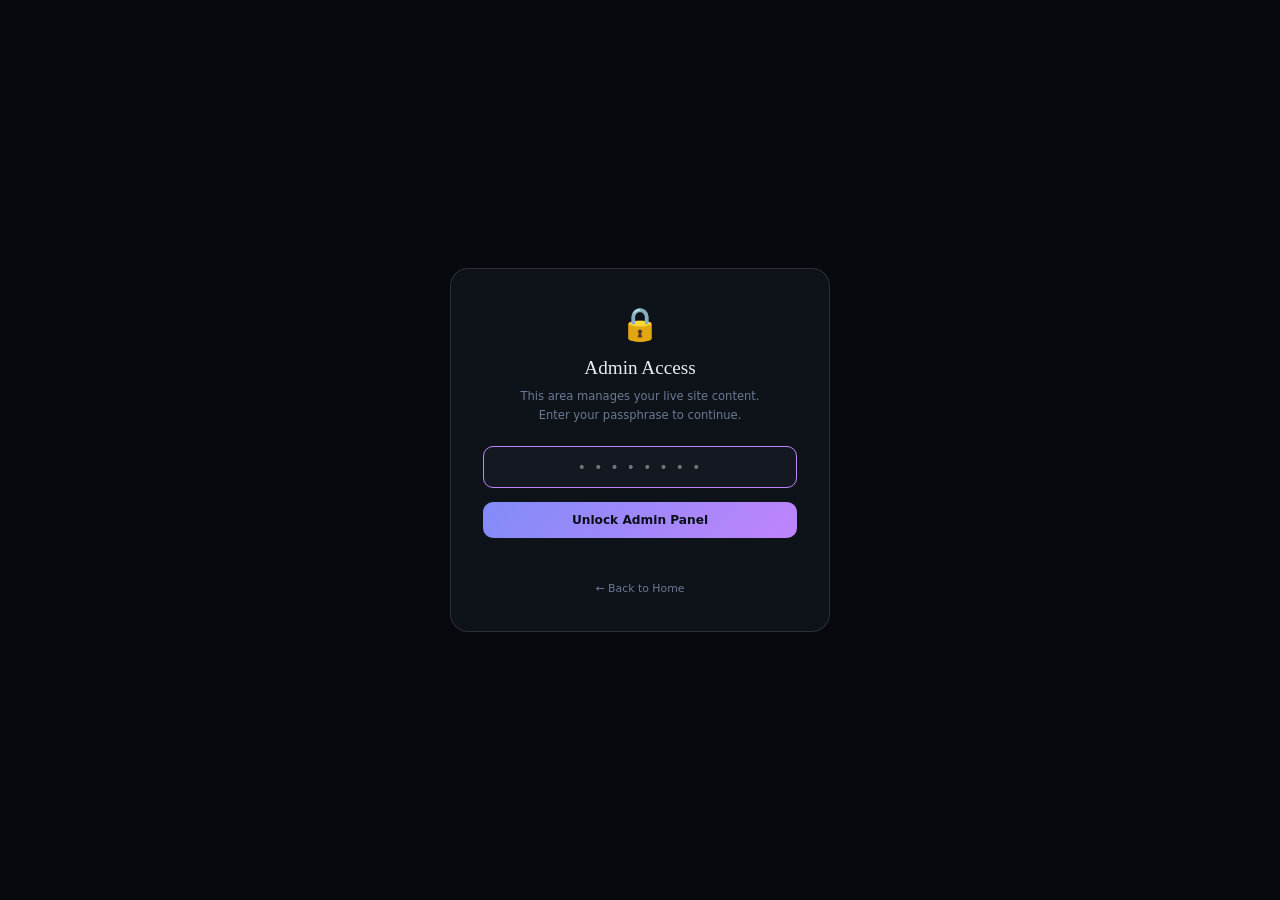
==== admin.html @ 17c21160 "Update owner name to Mohammed Jaber in admin.html" ====
<!DOCTYPE html>
<html lang="en">
<head>
<meta charset="UTF-8">
<meta name="viewport" content="width=device-width, initial-scale=1.0">
<meta name="robots" content="noindex, nofollow">
<title>Site Admin — Mohammed Jaber Cloud Portfolio</title>
<link rel="stylesheet" href="site.css">
<style>
  /* ADMIN SPECIFIC */
  .admin-layout { display: grid; grid-template-columns: 230px 1fr; min-height: calc(100vh - 52px); }

  /* SIDEBAR */
  .admin-sidebar { background: var(--surface); border-right: 1px solid var(--border); padding: 20px 0; }
  .asb-label { font-size: 0.55rem; color: var(--muted); text-transform: uppercase; letter-spacing: 2px; padding: 10px 18px 6px; }
  .asb-item {
    display: flex; align-items: center; gap: 9px; padding: 9px 18px;
    cursor: pointer; font-size: 0.72rem; color: var(--muted);
    transition: all 0.15s; border-left: 2px solid transparent;
  }
  .asb-item:hover { color: var(--text); background: rgba(255,255,255,0.03); }
  .asb-item.active { color: var(--accent); background: rgba(192,132,252,0.07); border-left-color: var(--accent); }

  /* MAIN */
  .admin-main { padding: 28px; overflow-y: auto; }
  .admin-panel { display: none; animation: fadeUp 0.2s ease; }
  .admin-panel.active { display: block; }
  @keyframes fadeUp { from{opacity:0;transform:translateY(6px)} to{opacity:1;transform:translateY(0)} }

  .panel-title { font-family: Georgia,serif; font-size: 1.3rem; color: var(--text); margin-bottom: 6px; }
  .panel-sub   { font-size: 0.73rem; color: var(--muted); margin-bottom: 24px; }

  /* CARDS TABLE */
  .cards-table { width: 100%; border-collapse: collapse; font-size: 0.71rem; margin-bottom: 16px; }
  .cards-table th { background: rgba(255,255,255,0.04); color: var(--muted); font-size: 0.58rem; text-transform: uppercase; letter-spacing: 1px; padding: 8px 12px; text-align: left; border-bottom: 1px solid var(--border); }
  .cards-table td { padding: 10px 12px; border-bottom: 1px solid var(--border); color: var(--text); vertical-align: middle; }
  .cards-table tr:hover td { background: rgba(255,255,255,0.02); }
  .cards-table tr:last-child td { border-bottom: none; }

  /* BADGES */
  .badge { display: inline-block; padding: 2px 8px; border-radius: 5px; font-size: 0.58rem; font-weight: 700; }
  .b-live { background: rgba(52,211,153,0.12); color: var(--green); }
  .b-soon { background: rgba(107,122,148,0.12); color: var(--muted); }
  .b-new  { background: rgba(52,211,153,0.9); color: #0a0e1a; }

  /* COLOR DOT */
  .color-dot { width: 12px; height: 12px; border-radius: 50%; display: inline-block; vertical-align: middle; margin-right: 5px; }

  /* ACTION BTNS */
  .act-btn { padding: 4px 10px; border-radius: 5px; font-size: 0.62rem; font-weight: 700; cursor: pointer; border: none; font-family: inherit; transition: opacity 0.2s; }
  .act-edit   { background: rgba(129,140,248,0.15); color: var(--accent2); }
  .act-del    { background: rgba(248,113,113,0.12); color: var(--red); }
  .act-up, .act-dn { background: rgba(255,255,255,0.06); color: var(--muted); }
  .act-btn:hover { opacity: 0.75; }

  /* FORM */
  .form-grid { display: grid; grid-template-columns: 1fr 1fr; gap: 14px; margin-bottom: 16px; }
  .form-full  { grid-column: 1 / -1; }
  .form-group { display: flex; flex-direction: column; gap: 5px; }
  .form-label { font-size: 0.63rem; color: var(--muted); font-weight: 600; text-transform: uppercase; letter-spacing: 0.5px; }
  .form-input, .form-select, .form-textarea {
    background: var(--surface2); border: 1px solid var(--border2); border-radius: 8px;
    padding: 9px 12px; color: var(--text); font-size: 0.78rem; font-family: inherit;
    outline: none; transition: border 0.2s; width: 100%;
  }
  .form-input:focus, .form-select:focus, .form-textarea:focus { border-color: var(--accent); }
  .form-select option { background: var(--surface2); }
  .form-textarea { resize: vertical; min-height: 80px; }
  .form-hint { font-size: 0.6rem; color: var(--muted); }
  .form-section { background: var(--surface); border: 1px solid var(--border); border-radius: 14px; padding: 20px; margin-bottom: 16px; }
  .form-section-title { font-size: 0.78rem; font-weight: 700; color: var(--text); margin-bottom: 16px; display: flex; align-items: center; gap: 8px; }

  /* TOGGLE */
  .toggle-wrap { display: flex; align-items: center; gap: 10px; }
  .toggle { width: 36px; height: 20px; background: rgba(255,255,255,0.1); border-radius: 10px; cursor: pointer; position: relative; transition: background 0.2s; flex-shrink: 0; border: none; }
  .toggle.on { background: var(--green); }
  .toggle::after { content:''; position:absolute; width:14px; height:14px; background:#fff; border-radius:50%; top:3px; left:3px; transition: left 0.2s; }
  .toggle.on::after { left: 19px; }
  .toggle-lbl { font-size: 0.72rem; color: var(--text); }

  /* ALERTS */
  .alert-box { border-radius: 10px; padding: 12px 16px; font-size: 0.7rem; line-height: 1.6; margin-bottom: 14px; display: flex; gap: 10px; }
  .alert-success { background: rgba(52,211,153,0.08); border: 1px solid rgba(52,211,153,0.2); color: var(--green); }
  .alert-info    { background: rgba(96,165,250,0.08); border: 1px solid rgba(96,165,250,0.2); color: var(--blue); }
  .alert-warn    { background: rgba(245,158,11,0.08); border: 1px solid rgba(245,158,11,0.2); color: var(--gold); }

  /* PREVIEW */
  .preview-wrap { background: var(--surface2); border: 1px solid var(--border); border-radius: 14px; padding: 20px; margin-bottom: 16px; }
  .preview-label { font-size: 0.6rem; color: var(--muted); text-transform: uppercase; letter-spacing: 2px; margin-bottom: 14px; }

  /* STATS GRID */
  .stats-grid { display: grid; grid-template-columns: repeat(4,1fr); gap: 12px; margin-bottom: 20px; }
  .stat-card  { background: var(--surface); border: 1px solid var(--border); border-radius: 12px; padding: 16px; text-align: center; }
  .stat-card .num  { font-family: Georgia,serif; font-size: 1.6rem; font-weight: 700; color: var(--accent); }
  .stat-card .lbl  { font-size: 0.6rem; color: var(--muted); text-transform: uppercase; letter-spacing: 1px; margin-top: 4px; }

  /* MODAL */
  .modal-overlay { position: fixed; inset: 0; background: rgba(0,0,0,0.7); z-index: 500; display: none; align-items: center; justify-content: center; }
  .modal-overlay.open { display: flex; }
  .modal { background: var(--surface); border: 1px solid var(--border2); border-radius: 16px; padding: 28px; width: 100%; max-width: 620px; max-height: 90vh; overflow-y: auto; position: relative; }
  .modal-close { position: absolute; top: 16px; right: 16px; background: rgba(255,255,255,0.06); border: 1px solid var(--border); border-radius: 6px; color: var(--muted); font-size: 0.8rem; padding: 4px 10px; cursor: pointer; }
  .modal-title { font-family: Georgia,serif; font-size: 1.1rem; color: var(--text); margin-bottom: 20px; }

  /* ACTIONS ROW */
  .actions-row { display: flex; gap: 10px; flex-wrap: wrap; align-items: center; margin-bottom: 20px; }
  .save-indicator { font-size: 0.65rem; color: var(--green); opacity: 0; transition: opacity 0.3s; }
  .save-indicator.show { opacity: 1; }

  @media(max-width:700px) {
    .admin-layout { grid-template-columns: 1fr; }
    .admin-sidebar { display: none; }
    .stats-grid { grid-template-columns: 1fr 1fr; }
    .form-grid  { grid-template-columns: 1fr; }
  }
</style>
</head>
<body>

<!-- ═══════════ ACCESS GATE ═══════════ -->
<div class="gate-overlay" id="gate-overlay">
  <div class="gate-card">
    <div class="gate-icon">🔒</div>
    <div class="gate-title">Admin Access</div>
    <div class="gate-sub">This area manages your live site content.<br>Enter your passphrase to continue.</div>
    <input type="password" class="gate-input" id="gate-pass" placeholder="• • • • • • • •" autocomplete="off" onkeydown="if(event.key==='Enter')tryUnlock()">
    <button class="gate-btn" onclick="tryUnlock()">Unlock Admin Panel</button>
    <div class="gate-error" id="gate-error"></div>
    <a href="index.html" class="gate-back">← Back to Home</a>
  </div>
</div>

<div id="admin-content" style="display:none;">

<!-- TOPBAR -->
<nav class="site-topbar">
  <div class="topbar-brand">☁️ MD Cloud</div>
  <div class="topbar-nav">
    <a href="index.html">← Back to Site</a>
    <a href="#" class="active">⚙️ Admin Panel</a>
  </div>
  <span id="save-indicator" class="save-indicator">✅ Saved</span>
  <button onclick="lockAdmin()" style="margin-left:14px;font-size:0.62rem;padding:5px 12px;border-radius:6px;background:rgba(248,113,113,0.1);border:1px solid rgba(248,113,113,0.25);color:#f87171;font-weight:700;cursor:pointer;white-space:nowrap;">🔒 Lock</button>
</nav>


<div class="admin-layout">

  <!-- SIDEBAR -->
  <div class="admin-sidebar">
    <div class="asb-label">Admin</div>
    <div class="asb-item active" onclick="showPanel('dashboard')">📊 Dashboard</div>
    <div class="asb-item" onclick="showPanel('cards')">🃏 Manage Cards</div>
    <div class="asb-item" onclick="showPanel('add-card')">➕ Add New Card</div>
    <div class="asb-label">Site Settings</div>
    <div class="asb-item" onclick="showPanel('profile')">👤 Profile & Info</div>
    <div class="asb-item" onclick="showPanel('nav')">🔗 Navigation Links</div>
    <div class="asb-item" onclick="showPanel('stats')">📈 Stats & Chips</div>
    <div class="asb-label">Data</div>
    <div class="asb-item" onclick="showPanel('export')">📤 Export / Import</div>
    <div class="asb-item" onclick="showPanel('reset')">🔄 Reset to Default</div>
    <div class="asb-label">Quick Links</div>
    <div class="asb-item" onclick="window.open('index.html')">🌐 View Home Page</div>
    <div class="asb-item" onclick="window.open('cloud-advisory.html')">🎓 Cloud Advisory</div>
  </div>

  <!-- MAIN -->
  <div class="admin-main">

    <!-- ══════ DASHBOARD ══════ -->
    <div class="admin-panel active" id="panel-dashboard">
      <div class="panel-title">Dashboard</div>
      <div class="panel-sub">Overview of your cloud portfolio site.</div>

      <div class="stats-grid" id="dash-stats"></div>

      <div class="alert-box alert-info">💡 <span>Use the <strong>Admin Panel</strong> to add new cards, update content, and manage your site — no code required. All changes save instantly to your browser and persist across sessions.</span></div>

      <div class="form-section">
        <div class="form-section-title">📋 Quick Reference — How to Add a New Resource</div>
        <ol style="font-size:0.72rem;color:var(--muted);line-height:2;padding-left:20px;">
          <li>Create your new HTML file (e.g. <code style="color:var(--accent)">war-template.html</code>) and upload it to GitHub</li>
          <li>Click <strong style="color:var(--text)">➕ Add New Card</strong> in the sidebar</li>
          <li>Fill in the card details — title, description, icon, color, URL, tags</li>
          <li>Set Status to <strong style="color:var(--green)">Live</strong> and click <strong style="color:var(--text)">Save Card</strong></li>
          <li>The card appears instantly on your home page</li>
        </ol>
      </div>

      <div class="form-section">
        <div class="form-section-title">🃏 Current Cards</div>
        <div id="dash-cards-list"></div>
      </div>
    </div>

    <!-- ══════ MANAGE CARDS ══════ -->
    <div class="admin-panel" id="panel-cards">
      <div class="panel-title">Manage Cards</div>
      <div class="panel-sub">Edit, reorder, delete, or toggle visibility of resource cards. Changes apply immediately to the home page.</div>

      <div class="actions-row">
        <button class="btn-primary" onclick="showPanel('add-card')">➕ Add New Card</button>
        <button class="btn-ghost" onclick="renderCardsTable()">🔄 Refresh</button>
      </div>

      <div class="form-section" style="padding:0;overflow:hidden;">
        <table class="cards-table" id="cards-table">
          <thead>
            <tr>
              <th>Order</th><th>Icon</th><th>Title</th><th>Topic</th>
              <th>Color</th><th>Status</th><th>New?</th><th>Actions</th>
            </tr>
          </thead>
          <tbody id="cards-tbody"></tbody>
        </table>
      </div>
    </div>

    <!-- ══════ ADD CARD ══════ -->
    <div class="admin-panel" id="panel-add-card">
      <div class="panel-title" id="add-card-title">➕ Add New Card</div>
      <div class="panel-sub" id="add-card-sub">Fill in the details below to add a new resource card to your home page.</div>

      <input type="hidden" id="edit-card-id">

      <div class="form-section">
        <div class="form-section-title">🖼️ Basic Information</div>
        <div class="form-grid">
          <div class="form-group">
            <label class="form-label">Card Icon (emoji)</label>
            <input class="form-input" id="f-icon" placeholder="🏗️" maxlength="4">
          </div>
          <div class="form-group">
            <label class="form-label">Type Label <span class="form-hint">(shown above title)</span></label>
            <input class="form-input" id="f-type" placeholder="Interactive Tool">
          </div>
          <div class="form-group form-full">
            <label class="form-label">Card Title</label>
            <input class="form-input" id="f-title" placeholder="Well-Architected Review Template">
          </div>
          <div class="form-group form-full">
            <label class="form-label">Description</label>
            <textarea class="form-textarea" id="f-desc" placeholder="Describe what this resource does and who it's for..."></textarea>
          </div>
        </div>
      </div>

      <div class="form-section">
        <div class="form-section-title">🎨 Appearance & Behavior</div>
        <div class="form-grid">
          <div class="form-group">
            <label class="form-label">Color Accent</label>
            <select class="form-select" id="f-color">
              <option value="purple">Purple (Default)</option>
              <option value="gold">Gold</option>
              <option value="green">Green</option>
              <option value="blue">Blue</option>
              <option value="red">Red</option>
              <option value="orange">Orange</option>
              <option value="teal">Teal</option>
            </select>
          </div>
          <div class="form-group">
            <label class="form-label">Topic / Category</label>
            <select class="form-select" id="f-topic">
              <option value="Learning">Learning</option>
              <option value="Tools">Tools</option>
              <option value="Compliance">Compliance</option>
              <option value="Other">Other</option>
            </select>
          </div>
          <div class="form-group">
            <label class="form-label">Status</label>
            <select class="form-select" id="f-status">
              <option value="live">✅ Live</option>
              <option value="soon">🔜 Coming Soon</option>
            </select>
          </div>
          <div class="form-group">
            <label class="form-label">Display Order <span class="form-hint">(lower = first)</span></label>
            <input class="form-input" type="number" id="f-order" value="10">
          </div>
          <div class="form-group form-full">
            <label class="form-label">URL / Filename <span class="form-hint">(e.g. war-template.html or # for coming soon)</span></label>
            <input class="form-input" id="f-url" placeholder="war-template.html">
          </div>
          <div class="form-group form-full">
            <label class="form-label">Tags <span class="form-hint">(comma separated, max 5)</span></label>
            <input class="form-input" id="f-tags" placeholder="WAF, 6 Pillars, Consulting, Template">
          </div>
          <div class="form-group">
            <label class="form-label">Show "NEW" Badge</label>
            <div class="toggle-wrap" style="margin-top:4px;">
              <button class="toggle" id="tog-new" onclick="this.classList.toggle('on')"></button>
              <span class="toggle-lbl">Show badge on card</span>
            </div>
          </div>
        </div>
      </div>

      <!-- LIVE PREVIEW -->
      <div class="preview-wrap">
        <div class="preview-label">Live Preview</div>
        <div style="max-width:295px;">
          <div class="card cc-purple card-live" id="card-preview" style="cursor:default;">
            <div class="card-new-badge" id="prev-new" style="display:none;">NEW</div>
            <div class="card-icon" id="prev-icon">🏗️</div>
            <div class="card-type" id="prev-type" style="color:var(--accent)">Interactive Tool</div>
            <div class="card-title" id="prev-title">Card Title</div>
            <div class="card-desc" id="prev-desc">Card description will appear here...</div>
            <div class="card-tags" id="prev-tags"></div>
            <div class="card-link" id="prev-link" style="color:var(--accent)">Open →</div>
          </div>
        </div>
      </div>

      <div class="actions-row">
        <button class="btn-primary" onclick="saveCard()">💾 Save Card</button>
        <button class="btn-ghost"   onclick="clearCardForm()">✕ Clear Form</button>
        <button class="btn-ghost"   onclick="showPanel('cards')">← Back to Cards</button>
      </div>
    </div>

    <!-- ══════ PROFILE ══════ -->
    <div class="admin-panel" id="panel-profile">
      <div class="panel-title">Profile & Info</div>
      <div class="panel-sub">Update your name, title, role, and contact information. Changes reflect immediately on the home page.</div>

      <div class="form-section">
        <div class="form-section-title">👤 Personal Information</div>
        <div class="form-grid">
          <div class="form-group">
            <label class="form-label">Full Name</label>
            <input class="form-input" id="p-name" placeholder="Mohammed Jaber">
          </div>
          <div class="form-group">
            <label class="form-label">Title</label>
            <input class="form-input" id="p-title" placeholder="AWS Cloud Architect & Strategic Consultant">
          </div>
          <div class="form-group form-full">
            <label class="form-label">Role / Subtitle</label>
            <input class="form-input" id="p-role" placeholder="Senior IT Infrastructure Specialist · Cloud Advisory · Riyadh, Saudi Arabia">
          </div>
          <div class="form-group">
            <label class="form-label">LinkedIn URL</label>
            <input class="form-input" id="p-linkedin" placeholder="https://linkedin.com/in/...">
          </div>
          <div class="form-group">
            <label class="form-label">Email Address</label>
            <input class="form-input" id="p-email" type="email" placeholder="your@email.com">
          </div>
        </div>
      </div>

      <div class="form-section">
        <div class="form-section-title">🏢 Active Client Engagements</div>
        <div id="clients-editor"></div>
        <button class="btn-ghost" style="margin-top:10px;font-size:0.68rem;" onclick="addClientRow()">➕ Add Client</button>
      </div>

      <div class="actions-row">
        <button class="btn-primary" onclick="saveProfile()">💾 Save Profile</button>
      </div>
    </div>

    <!-- ══════ STATS ══════ -->
    <div class="admin-panel" id="panel-stats">
      <div class="panel-title">Stats & Hero Chips</div>
      <div class="panel-sub">Edit the statistics and chips displayed in the hero section of your home page.</div>

      <div class="form-section">
        <div class="form-section-title">📊 Hero Statistics (4 items)</div>
        <div id="stats-editor"></div>
      </div>
      <div class="form-section">
        <div class="form-section-title">🏷️ Hero Chips</div>
        <div id="chips-editor"></div>
        <button class="btn-ghost" style="margin-top:10px;font-size:0.68rem;" onclick="addChipRow()">➕ Add Chip</button>
      </div>
      <div class="actions-row">
        <button class="btn-primary" onclick="saveStats()">💾 Save Stats & Chips</button>
      </div>
    </div>

    <!-- ══════ NAV ══════ -->
    <div class="admin-panel" id="panel-nav">
      <div class="panel-title">Navigation Links</div>
      <div class="panel-sub">The topbar navigation is automatically generated from your live cards. Add custom links below for additional pages or external resources.</div>
      <div class="alert-box alert-info">💡 <span>The main navigation is auto-generated from your Live cards. This page is for adding extra custom links only.</span></div>
      <div class="form-section">
        <div class="form-section-title">Current Auto-Generated Nav Links</div>
        <div id="nav-preview" style="display:flex;flex-wrap:wrap;gap:8px;"></div>
      </div>
    </div>

    <!-- ══════ EXPORT ══════ -->
    <div class="admin-panel" id="panel-export">
      <div class="panel-title">Export / Import Config</div>
      <div class="panel-sub">Export your current site configuration as JSON to back it up or transfer to another device. Import a previously exported config to restore.</div>

      <div class="form-section">
        <div class="form-section-title">📤 Export Configuration</div>
        <p style="font-size:0.72rem;color:var(--muted);margin-bottom:14px;">Copy the JSON below and save it somewhere safe. This includes all your cards and profile settings.</p>
        <textarea class="form-textarea" id="export-box" style="min-height:160px;font-size:0.65rem;font-family:monospace;" readonly></textarea>
        <div class="actions-row" style="margin-top:10px;">
          <button class="btn-primary" onclick="exportConfig()">📋 Generate Export</button>
          <button class="btn-ghost" onclick="copyExport()">📄 Copy to Clipboard</button>
        </div>
      </div>

      <div class="form-section">
        <div class="form-section-title">📥 Import Configuration</div>
        <p style="font-size:0.72rem;color:var(--muted);margin-bottom:14px;">Paste a previously exported config JSON here and click Import.</p>
        <textarea class="form-textarea" id="import-box" style="min-height:120px;font-size:0.65rem;font-family:monospace;" placeholder='Paste JSON here...'></textarea>
        <div class="actions-row" style="margin-top:10px;">
          <button class="btn-primary" onclick="importConfig()">📥 Import & Apply</button>
        </div>
      </div>
    </div>

    <!-- ══════ RESET ══════ -->
    <div class="admin-panel" id="panel-reset">
      <div class="panel-title">Reset to Default</div>
      <div class="panel-sub">Clear all admin customizations and restore the default configuration from site-config.js.</div>
      <div class="alert-box alert-warn">⚠️ <span><strong>Warning:</strong> This will erase all changes you made via the admin panel. The site-config.js defaults will be restored. This cannot be undone (unless you have an export backup).</span></div>
      <div class="actions-row">
        <button class="btn-ghost" style="border-color:rgba(248,113,113,0.4);color:var(--red);" onclick="resetAll()">🗑️ Reset Everything to Default</button>
        <button class="btn-ghost" onclick="showPanel('dashboard')">← Cancel</button>
      </div>
    </div>

  </div>
</div>

<!-- EDIT MODAL -->
<div class="modal-overlay" id="modal">
  <div class="modal">
    <button class="modal-close" onclick="closeModal()">✕ Close</button>
    <div class="modal-title">Edit Card</div>
    <p style="font-size:0.72rem;color:var(--muted);margin-bottom:16px;">Make changes and click Save. The form above will be pre-filled.</p>
    <button class="btn-primary" onclick="closeModal()">OK — Continue Editing in Form</button>
  </div>
</div>

</div><!-- /admin-content -->

<script src="site-config.js"></script>
<script>
  /* ──────────────────────────────────
     HELPERS
  ────────────────────────────────── */
  const C = window.SITE_CONFIG;

  function save(key, val) {
    localStorage.setItem(key, JSON.stringify(val));
    const ind = document.getElementById('save-indicator');
    ind.classList.add('show');
    setTimeout(()=>ind.classList.remove('show'), 1800);
  }

  function showPanel(id) {
    document.querySelectorAll('.admin-panel').forEach(p=>p.classList.remove('active'));
    document.querySelectorAll('.asb-item').forEach(i=>i.classList.remove('active'));
    document.getElementById('panel-'+id).classList.add('active');
    const items = document.querySelectorAll('.asb-item');
    items.forEach(i=>{ if(i.textContent.toLowerCase().includes(id.replace('-',' '))) i.classList.add('active'); });
    // Special cases
    if (id==='add-card') { clearCardForm(); renderPreview(); }
    if (id==='cards')    renderCardsTable();
    if (id==='dashboard')renderDashboard();
    if (id==='profile')  renderProfileForm();
    if (id==='stats')    renderStatsForm();
    if (id==='nav')      renderNavPreview();
  }

  function showSave() {
    const ind = document.getElementById('save-indicator');
    ind.classList.add('show');
    setTimeout(()=>ind.classList.remove('show'), 1800);
  }

  /* ──────────────────────────────────
     DASHBOARD
  ────────────────────────────────── */
  function renderDashboard() {
    const live = C.cards.filter(c=>c.status==='live').length;
    const soon = C.cards.filter(c=>c.status==='soon').length;
    document.getElementById('dash-stats').innerHTML = [
      { num: C.cards.length, lbl: 'Total Cards' },
      { num: live,            lbl: 'Live'         },
      { num: soon,            lbl: 'Coming Soon'  },
      { num: localStorage.length, lbl: 'Saved Items' }
    ].map(s=>`<div class="stat-card"><div class="num">${s.num}</div><div class="lbl">${s.lbl}</div></div>`).join('');

    document.getElementById('dash-cards-list').innerHTML = `
      <table class="cards-table" style="font-size:0.68rem;">
        <thead><tr><th>#</th><th>Title</th><th>Topic</th><th>Status</th></tr></thead>
        <tbody>${C.cards.sort((a,b)=>a.order-b.order).map((c,i)=>`
          <tr>
            <td style="color:var(--muted)">${i+1}</td>
            <td>${c.icon} ${c.title}</td>
            <td><span style="color:var(--muted)">${c.topic}</span></td>
            <td><span class="badge ${c.status==='live'?'b-live':'b-soon'}">${c.status}</span></td>
          </tr>`).join('')}
        </tbody>
      </table>`;
  }

  /* ──────────────────────────────────
     CARDS TABLE
  ────────────────────────────────── */
  const COLOR_HEX = { purple:'#c084fc', gold:'#f59e0b', green:'#34d399', blue:'#60a5fa', red:'#f87171', orange:'#fb923c', teal:'#2dd4bf' };

  function renderCardsTable() {
    const sorted = [...C.cards].sort((a,b)=>a.order-b.order);
    document.getElementById('cards-tbody').innerHTML = sorted.map((c,i)=>`
      <tr>
        <td style="color:var(--muted)">${c.order}</td>
        <td style="font-size:1.2rem">${c.icon}</td>
        <td style="max-width:220px;">
          <div style="font-size:0.72rem;font-weight:700;color:var(--text);line-height:1.3;">${c.title}</div>
          <div style="font-size:0.61rem;color:var(--muted);margin-top:2px;">${c.url}</div>
        </td>
        <td><span style="color:var(--muted);font-size:0.67rem;">${c.topic}</span></td>
        <td><span class="color-dot" style="background:${COLOR_HEX[c.color]||'#6b7a94'}"></span>${c.color}</td>
        <td><span class="badge ${c.status==='live'?'b-live':'b-soon'}">${c.status}</span></td>
        <td>${c.isNew?'<span class="badge b-new">NEW</span>':'-'}</td>
        <td>
          <div style="display:flex;gap:4px;flex-wrap:wrap;">
            <button class="act-btn act-up"   onclick="moveCard('${c.id}',-1)">↑</button>
            <button class="act-btn act-dn"   onclick="moveCard('${c.id}',1)">↓</button>
            <button class="act-btn act-edit" onclick="editCard('${c.id}')">Edit</button>
            <button class="act-btn act-del"  onclick="deleteCard('${c.id}')">Del</button>
          </div>
        </td>
      </tr>`).join('');
  }

  function moveCard(id, dir) {
    const idx = C.cards.findIndex(c=>c.id===id);
    if (idx < 0) return;
    const sorted = [...C.cards].sort((a,b)=>a.order-b.order);
    const si = sorted.findIndex(c=>c.id===id);
    const target = sorted[si + dir];
    if (!target) return;
    const tmp = C.cards.find(c=>c.id===id).order;
    C.cards.find(c=>c.id===id).order    = target.order;
    C.cards.find(c=>c.id===target.id).order = tmp;
    save('md_site_cards', C.cards);
    renderCardsTable();
  }

  function deleteCard(id) {
    if (!confirm('Delete this card? This cannot be undone.')) return;
    C.cards = C.cards.filter(c=>c.id!==id);
    save('md_site_cards', C.cards);
    renderCardsTable();
    renderDashboard();
  }

  function editCard(id) {
    const c = C.cards.find(c=>c.id===id);
    if (!c) return;
    showPanel('add-card');
    document.getElementById('add-card-title').textContent = '✏️ Edit Card';
    document.getElementById('add-card-sub').textContent   = 'Update the card details below.';
    document.getElementById('edit-card-id').value = c.id;
    document.getElementById('f-icon').value    = c.icon;
    document.getElementById('f-type').value    = c.type;
    document.getElementById('f-title').value   = c.title;
    document.getElementById('f-desc').value    = c.desc;
    document.getElementById('f-color').value   = c.color;
    document.getElementById('f-topic').value   = c.topic;
    document.getElementById('f-status').value  = c.status;
    document.getElementById('f-order').value   = c.order;
    document.getElementById('f-url').value     = c.url;
    document.getElementById('f-tags').value    = c.tags.join(', ');
    const togNew = document.getElementById('tog-new');
    togNew.classList.toggle('on', c.isNew);
    renderPreview();
  }

  /* ──────────────────────────────────
     ADD / SAVE CARD
  ────────────────────────────────── */
  function saveCard() {
    const title = document.getElementById('f-title').value.trim();
    if (!title) { alert('Please enter a card title.'); return; }
    const url   = document.getElementById('f-url').value.trim() || '#';
    const editId = document.getElementById('edit-card-id').value;
    const id = editId || 'card-' + Date.now();
    const tagsRaw = document.getElementById('f-tags').value;
    const tags = tagsRaw.split(',').map(t=>t.trim()).filter(Boolean).slice(0,5);
    const isNew = document.getElementById('tog-new').classList.contains('on');

    const card = {
      id, title,
      desc:   document.getElementById('f-desc').value.trim(),
      icon:   document.getElementById('f-icon').value.trim() || '📄',
      color:  document.getElementById('f-color').value,
      status: document.getElementById('f-status').value,
      url,
      type:   document.getElementById('f-type').value.trim() || 'Resource',
      tags,
      isNew,
      topic:  document.getElementById('f-topic').value,
      order:  parseInt(document.getElementById('f-order').value) || 10
    };

    if (editId) {
      const idx = C.cards.findIndex(c=>c.id===editId);
      if (idx >= 0) C.cards[idx] = card;
    } else {
      C.cards.push(card);
    }
    save('md_site_cards', C.cards);
    alert('✅ Card saved! Visit the home page to see it.');
    clearCardForm();
    showPanel('cards');
  }

  function clearCardForm() {
    document.getElementById('edit-card-id').value = '';
    document.getElementById('add-card-title').textContent = '➕ Add New Card';
    document.getElementById('add-card-sub').textContent   = 'Fill in the details below to add a new resource card to your home page.';
    ['f-icon','f-type','f-title','f-url','f-tags'].forEach(id=>document.getElementById(id).value='');
    document.getElementById('f-desc').value  = '';
    document.getElementById('f-color').value = 'purple';
    document.getElementById('f-topic').value = 'Tools';
    document.getElementById('f-status').value= 'soon';
    document.getElementById('f-order').value = String(Math.max(...C.cards.map(c=>c.order), 0)+1);
    document.getElementById('tog-new').classList.remove('on');
    renderPreview();
  }

  /* ──────────────────────────────────
     LIVE PREVIEW
  ────────────────────────────────── */
  function renderPreview() {
    const icon  = document.getElementById('f-icon')?.value  || '🏗️';
    const type  = document.getElementById('f-type')?.value  || 'Resource Type';
    const title = document.getElementById('f-title')?.value || 'Card Title';
    const desc  = document.getElementById('f-desc')?.value  || 'Description will appear here.';
    const color = document.getElementById('f-color')?.value || 'purple';
    const status= document.getElementById('f-status')?.value|| 'soon';
    const tagsStr= document.getElementById('f-tags')?.value || '';
    const tags  = tagsStr.split(',').map(t=>t.trim()).filter(Boolean).slice(0,5);
    const isNew = document.getElementById('tog-new')?.classList.contains('on');

    const preview = document.getElementById('card-preview');
    if (!preview) return;
    preview.className = `card cc-${color} card-live`;
    document.getElementById('prev-new').style.display  = isNew ? '' : 'none';
    document.getElementById('prev-icon').textContent   = icon;
    document.getElementById('prev-type').textContent   = type;
    document.getElementById('prev-title').textContent  = title;
    document.getElementById('prev-desc').textContent   = desc;
    document.getElementById('prev-tags').innerHTML     = tags.map(t=>`<span class="card-tag">${t}</span>`).join('');
    document.getElementById('prev-link').textContent   = status==='live' ? 'Open →' : 'Coming Soon';
    document.getElementById('prev-link').style.color   = COLOR_HEX[color]||'#c084fc';
    document.getElementById('prev-type').style.color   = COLOR_HEX[color]||'#c084fc';
  }

  // Attach live preview listeners
  setTimeout(()=>{
    ['f-icon','f-type','f-title','f-desc','f-color','f-status','f-tags','f-order'].forEach(id=>{
      const el = document.getElementById(id);
      if (el) el.addEventListener('input', renderPreview);
      if (el) el.addEventListener('change', renderPreview);
    });
    document.getElementById('tog-new')?.addEventListener('click', ()=>setTimeout(renderPreview,50));
  }, 100);

  /* ──────────────────────────────────
     PROFILE
  ────────────────────────────────── */
  function renderProfileForm() {
    document.getElementById('p-name').value    = C.owner.name;
    document.getElementById('p-title').value   = C.owner.title;
    document.getElementById('p-role').value    = C.owner.role;
    document.getElementById('p-linkedin').value= C.owner.linkedin;
    document.getElementById('p-email').value   = C.owner.email;

    document.getElementById('clients-editor').innerHTML = C.owner.clients.map((cl,i)=>`
      <div style="display:grid;grid-template-columns:1fr 1fr 40px;gap:8px;margin-bottom:8px;" id="client-row-${i}">
        <input class="form-input" id="cl-name-${i}" value="${cl.name}" placeholder="Client name">
        <input class="form-input" id="cl-sub-${i}"  value="${cl.sub}"  placeholder="Engagement description">
        <button class="act-btn act-del" onclick="removeClientRow(${i})" style="height:38px;">✕</button>
      </div>`).join('');
  }

  function addClientRow() {
    C.owner.clients.push({ name:'', sub:'' });
    renderProfileForm();
  }

  function removeClientRow(i) {
    C.owner.clients.splice(i,1);
    renderProfileForm();
  }

  function saveProfile() {
    C.owner.name     = document.getElementById('p-name').value.trim();
    C.owner.title    = document.getElementById('p-title').value.trim();
    C.owner.role     = document.getElementById('p-role').value.trim();
    C.owner.linkedin = document.getElementById('p-linkedin').value.trim();
    C.owner.email    = document.getElementById('p-email').value.trim();

    const rows = document.querySelectorAll('[id^="client-row-"]');
    C.owner.clients = [];
    rows.forEach((_, i) => {
      const name = document.getElementById('cl-name-'+i)?.value?.trim();
      const sub  = document.getElementById('cl-sub-'+i)?.value?.trim();
      if (name) C.owner.clients.push({ name, sub: sub||'' });
    });
    save('md_site_owner', { name:C.owner.name, title:C.owner.title, role:C.owner.role, linkedin:C.owner.linkedin, email:C.owner.email, clients:C.owner.clients });
    showSave();
    alert('✅ Profile saved!');
  }

  /* ──────────────────────────────────
     STATS & CHIPS
  ────────────────────────────────── */
  function renderStatsForm() {
    document.getElementById('stats-editor').innerHTML = C.owner.stats.map((s,i)=>`
      <div style="display:grid;grid-template-columns:100px 1fr;gap:8px;margin-bottom:8px;">
        <input class="form-input" id="st-num-${i}" value="${s.num}"   placeholder="20+">
        <input class="form-input" id="st-lbl-${i}" value="${s.label}" placeholder="Years Experience">
      </div>`).join('');

    document.getElementById('chips-editor').innerHTML = C.owner.chips.map((c,i)=>`
      <div style="display:grid;grid-template-columns:1fr 120px 40px;gap:8px;margin-bottom:8px;" id="chip-row-${i}">
        <input class="form-input" id="ch-lbl-${i}"   value="${c.label}"   placeholder="🏅 AWS Certified">
        <select class="form-select" id="ch-col-${i}">
          ${['default','gold','green','blue','purple','red'].map(v=>`<option value="${v}" ${c.color===v?'selected':''}>${v}</option>`).join('')}
        </select>
        <button class="act-btn act-del" onclick="removeChip(${i})" style="height:38px;">✕</button>
      </div>`).join('');
  }

  function addChipRow() {
    C.owner.chips.push({ label:'New Chip', color:'default' });
    renderStatsForm();
  }

  function removeChip(i) {
    C.owner.chips.splice(i,1);
    renderStatsForm();
  }

  function saveStats() {
    C.owner.stats = C.owner.stats.map((s,i)=>({
      num:   document.getElementById('st-num-'+i)?.value || s.num,
      label: document.getElementById('st-lbl-'+i)?.value || s.label
    }));
    const chipRows = document.querySelectorAll('[id^="chip-row-"]');
    C.owner.chips = [];
    chipRows.forEach((_,i)=>{
      const lbl = document.getElementById('ch-lbl-'+i)?.value;
      const col = document.getElementById('ch-col-'+i)?.value;
      if (lbl) C.owner.chips.push({ label:lbl, color:col||'default' });
    });
    save('md_site_owner', { ...JSON.parse(localStorage.getItem('md_site_owner')||'{}'), stats:C.owner.stats, chips:C.owner.chips });
    showSave();
    alert('✅ Stats & Chips saved!');
  }

  /* ──────────────────────────────────
     NAV PREVIEW
  ────────────────────────────────── */
  function renderNavPreview() {
    const live = C.cards.filter(c=>c.status==='live');
    document.getElementById('nav-preview').innerHTML = [
      { label:'Home', href:'index.html' },
      ...live.map(c=>({ label:c.title.split('—')[0].trim().substring(0,22), href:c.url })),
      { label:'About', href:'#about' },
      { label:'Contact', href:'#contact' }
    ].map(l=>`<div class="filter-btn">${l.label}</div>`).join('');
  }

  /* ──────────────────────────────────
     EXPORT / IMPORT
  ────────────────────────────────── */
  function exportConfig() {
    const data = { cards: C.cards, owner: C.owner, exported: new Date().toISOString() };
    document.getElementById('export-box').value = JSON.stringify(data, null, 2);
  }
  function copyExport() {
    const box = document.getElementById('export-box');
    if (!box.value) { exportConfig(); }
    navigator.clipboard.writeText(box.value).then(()=>alert('✅ Copied to clipboard!'));
  }
  function importConfig() {
    try {
      const data = JSON.parse(document.getElementById('import-box').value);
      if (data.cards) { C.cards = data.cards; save('md_site_cards', C.cards); }
      if (data.owner) { Object.assign(C.owner, data.owner); save('md_site_owner', C.owner); }
      alert('✅ Configuration imported successfully! Reload the home page to see changes.');
    } catch(e) { alert('❌ Invalid JSON. Please check the format and try again.'); }
  }

  /* ──────────────────────────────────
     RESET
  ────────────────────────────────── */
  function resetAll() {
    if (!confirm('Are you sure? This will erase all admin changes.')) return;
    localStorage.removeItem('md_site_cards');
    localStorage.removeItem('md_site_owner');
    alert('✅ Reset complete. Reload the page to see defaults.');
    location.reload();
  }

  function closeModal() { document.getElementById('modal').classList.remove('open'); }

  /* ──────────────────────────────────
     ACCESS GATE
     NOTE: This is a lightweight deterrent only — NOT real security.
     GitHub Pages is static hosting; anyone can view source and bypass
     client-side checks. Use this to keep casual visitors out, not to
     protect truly sensitive data.
  ────────────────────────────────── */
  const ADMIN_PASSPHRASE = "cloud2026"; // ← CHANGE THIS to your own passphrase
  const SESSION_KEY = "md_admin_unlocked";

  function tryUnlock() {
    const input = document.getElementById('gate-pass').value;
    const err   = document.getElementById('gate-error');
    if (input === ADMIN_PASSPHRASE) {
      sessionStorage.setItem(SESSION_KEY, '1');
      unlockUI();
    } else {
      err.textContent = '❌ Incorrect passphrase. Please try again.';
      document.getElementById('gate-pass').value = '';
      document.getElementById('gate-pass').focus();
    }
  }

  function unlockUI() {
    document.getElementById('gate-overlay').style.display = 'none';
    document.getElementById('admin-content').style.display = 'block';
    renderDashboard();
  }

  function lockAdmin() {
    sessionStorage.removeItem(SESSION_KEY);
    location.reload();
  }

  /* ──────────────────────────────────
     INIT
  ────────────────────────────────── */
  if (sessionStorage.getItem(SESSION_KEY) === '1') {
    unlockUI();
  } else {
    document.getElementById('gate-pass').focus();
  }
</script>
</body>
</html>
---- site.css ----
/* ─────────────────────────────────────────────
   MOHAMMAD DASSEN SITE — SHARED STYLESHEET
   site.css — imported by all pages
───────────────────────────────────────────── */

:root {
  --bg:      #07090f;
  --surface: #0e1219;
  --surface2:#141820;
  --border:  rgba(255,255,255,0.07);
  --border2: rgba(255,255,255,0.12);
  --text:    #e8edf5;
  --muted:   #6b7a94;
  --accent:  #c084fc;
  --accent2: #818cf8;
  --gold:    #f59e0b;
  --green:   #34d399;
  --red:     #f87171;
  --blue:    #60a5fa;
  --orange:  #fb923c;
  --teal:    #2dd4bf;
}

/* Reset */
*, *::before, *::after { box-sizing: border-box; margin: 0; padding: 0; }
body   { background: var(--bg); color: var(--text); font-family: 'Segoe UI', system-ui, -apple-system, sans-serif; min-height: 100vh; }
a      { color: inherit; text-decoration: none; }
button { font-family: inherit; }

/* ── SITE TOPBAR ── */
.site-topbar {
  background: var(--surface);
  border-bottom: 1px solid var(--border);
  display: flex; align-items: center;
  justify-content: space-between;
  padding: 0 20px;
  position: sticky; top: 0; z-index: 200;
}
.topbar-brand {
  font-size: 0.72rem; font-weight: 700; color: var(--accent);
  display: flex; align-items: center; gap: 6px;
  padding: 12px 0; white-space: nowrap;
}
.topbar-nav {
  display: flex; overflow-x: auto; scrollbar-width: none;
  gap: 0; flex: 1; justify-content: center;
}
.topbar-nav::-webkit-scrollbar { display: none; }
.topbar-nav a {
  padding: 16px 14px; font-size: 0.68rem; font-weight: 600;
  color: var(--muted); border-bottom: 2px solid transparent;
  transition: all 0.2s; white-space: nowrap;
}
.topbar-nav a:hover { color: var(--text); }
.topbar-nav a.active { color: var(--accent); border-bottom-color: var(--accent); }
.topbar-admin {
  font-size: 0.62rem; padding: 5px 12px; border-radius: 6px;
  background: rgba(192,132,252,0.08); border: 1px solid rgba(192,132,252,0.2);
  color: var(--accent); font-weight: 700; cursor: pointer;
  text-decoration: none; white-space: nowrap; display: flex; align-items: center; gap: 5px;
  transition: all 0.2s;
}
.topbar-admin:hover { background: rgba(192,132,252,0.15); }

/* ── HERO ── */
.page-hero {
  background: linear-gradient(135deg, #0a0812 0%, #0d1018 60%, #0a0e18 100%);
  border-bottom: 1px solid var(--border);
  padding: 60px 24px 50px;
  text-align: center;
  position: relative; overflow: hidden;
}
.page-hero::before {
  content: ''; position: absolute; inset: 0;
  background: radial-gradient(ellipse at 50% 0%, rgba(192,132,252,0.09) 0%, transparent 65%);
  pointer-events: none;
}
.hero-eyebrow {
  display: inline-block; font-size: 0.6rem; letter-spacing: 3px;
  text-transform: uppercase; color: var(--accent); font-weight: 700;
  background: rgba(192,132,252,0.08); border: 1px solid rgba(192,132,252,0.2);
  padding: 4px 14px; border-radius: 20px; margin-bottom: 18px;
}
.hero-title {
  font-family: Georgia, 'Times New Roman', serif;
  font-size: 2.4rem; font-weight: 700; color: var(--text);
  line-height: 1.15; margin-bottom: 10px;
}
.hero-title span { color: var(--accent); font-style: italic; }
.hero-subtitle { font-size: 0.82rem; color: var(--muted); margin-bottom: 28px; letter-spacing: 0.3px; }

/* ── CHIPS ── */
.chip-row { display: flex; justify-content: center; flex-wrap: wrap; gap: 8px; margin-bottom: 32px; }
.chip {
  font-size: 0.64rem; padding: 4px 13px; border-radius: 20px; font-weight: 600;
  background: rgba(255,255,255,0.05); border: 1px solid var(--border); color: var(--muted);
}
.chip-gold   { background: rgba(245,158,11,0.08);  border-color: rgba(245,158,11,0.25);  color: var(--gold); }
.chip-green  { background: rgba(52,211,153,0.08);  border-color: rgba(52,211,153,0.25);  color: var(--green); }
.chip-blue   { background: rgba(96,165,250,0.08);  border-color: rgba(96,165,250,0.25);  color: var(--blue); }
.chip-purple { background: rgba(192,132,252,0.08); border-color: rgba(192,132,252,0.25); color: var(--accent); }
.chip-red    { background: rgba(248,113,113,0.08); border-color: rgba(248,113,113,0.25); color: var(--red); }

/* ── STATS ── */
.stats-row { display: flex; justify-content: center; gap: 48px; flex-wrap: wrap; }
.stat-item  { text-align: center; }
.stat-num   { font-family: Georgia, serif; font-size: 2rem; font-weight: 700; color: var(--accent); line-height: 1; }
.stat-label { font-size: 0.6rem; color: var(--muted); text-transform: uppercase; letter-spacing: 1px; margin-top: 4px; }

/* ── SECTION WRAPPER ── */
.site-section { max-width: 1040px; margin: 0 auto; padding: 52px 24px; }
.section-eye   { font-size: 0.58rem; color: var(--muted); text-transform: uppercase; letter-spacing: 3px; margin-bottom: 8px; }
.section-head  { font-family: Georgia, serif; font-size: 1.45rem; color: var(--text); margin-bottom: 6px; }
.section-sub   { font-size: 0.76rem; color: var(--muted); line-height: 1.65; max-width: 640px; margin-bottom: 32px; }

/* ── CARDS GRID ── */
.cards-grid { display: grid; grid-template-columns: repeat(auto-fill, minmax(295px, 1fr)); gap: 16px; }

.card {
  background: var(--surface); border: 1px solid var(--border); border-radius: 16px;
  padding: 22px; display: block; position: relative; overflow: hidden;
  transition: all 0.25s;
}
.card::before {
  content: ''; position: absolute; top: 0; left: 0; right: 0; height: 2px;
  border-radius: 16px 16px 0 0; opacity: 0; transition: opacity 0.25s;
}
.card.card-live { cursor: pointer; }
.card.card-live:hover { transform: translateY(-4px); border-color: rgba(255,255,255,0.14); box-shadow: 0 8px 32px rgba(0,0,0,0.3); }
.card.card-live:hover::before { opacity: 1; }
.card.card-soon { opacity: 0.55; }

/* Color accents */
.cc-purple::before { background: linear-gradient(90deg, var(--accent2), var(--accent)); }
.cc-gold::before   { background: linear-gradient(90deg, #d97706, #fbbf24); }
.cc-green::before  { background: linear-gradient(90deg, #059669, #34d399); }
.cc-blue::before   { background: linear-gradient(90deg, #2563eb, #60a5fa); }
.cc-red::before    { background: linear-gradient(90deg, #dc2626, #f87171); }
.cc-orange::before { background: linear-gradient(90deg, #ea580c, #fb923c); }
.cc-teal::before   { background: linear-gradient(90deg, #0d9488, #2dd4bf); }

.cc-purple .card-link { color: var(--accent); }
.cc-gold   .card-link { color: var(--gold); }
.cc-green  .card-link { color: var(--green); }
.cc-blue   .card-link { color: var(--blue); }
.cc-red    .card-link { color: var(--red); }
.cc-orange .card-link { color: var(--orange); }
.cc-teal   .card-link { color: var(--teal); }

.cc-purple .card-type { color: var(--accent); }
.cc-gold   .card-type { color: var(--gold); }
.cc-green  .card-type { color: var(--green); }
.cc-blue   .card-type { color: var(--blue); }
.cc-red    .card-type { color: var(--red); }
.cc-orange .card-type { color: var(--orange); }
.cc-teal   .card-type { color: var(--teal); }

.card-new-badge {
  position: absolute; top: 14px; right: 14px;
  font-size: 0.54rem; font-weight: 800; letter-spacing: 1px; text-transform: uppercase;
  padding: 3px 8px; border-radius: 6px; background: var(--green); color: #0a0e1a;
}
.card-icon { font-size: 1.8rem; margin-bottom: 12px; }
.card-type { font-size: 0.57rem; text-transform: uppercase; letter-spacing: 2px; font-weight: 700; margin-bottom: 6px; }
.card-title { font-size: 0.9rem; font-weight: 700; color: var(--text); margin-bottom: 6px; line-height: 1.3; }
.card-desc  { font-size: 0.69rem; color: var(--muted); line-height: 1.65; margin-bottom: 14px; }
.card-tags  { display: flex; flex-wrap: wrap; gap: 5px; margin-bottom: 14px; }
.card-tag   { font-size: 0.57rem; padding: 2px 8px; border-radius: 5px; background: rgba(255,255,255,0.05); color: var(--muted); }
.card-link  { font-size: 0.67rem; font-weight: 700; display: flex; align-items: center; gap: 5px; transition: gap 0.2s; }
.card.card-live:hover .card-link { gap: 8px; }

/* ── DIVIDER ── */
.site-divider { border: none; border-top: 1px solid var(--border); }

/* ── FOOTER ── */
.site-footer {
  border-top: 1px solid var(--border); text-align: center;
  padding: 28px 24px; font-size: 0.65rem; color: var(--muted);
}
.site-footer span { color: var(--accent); }
.site-footer a { color: var(--muted); }
.site-footer a:hover { color: var(--accent); }

/* ── ABOUT ── */
.about-grid { display: grid; grid-template-columns: 1fr 1fr; gap: 18px; }
.about-card { background: var(--surface); border: 1px solid var(--border); border-radius: 14px; padding: 20px; }
.about-card h3 { font-size: 0.78rem; font-weight: 700; color: var(--text); margin-bottom: 10px; display: flex; align-items: center; gap: 8px; }
.about-card p  { font-size: 0.72rem; color: var(--muted); line-height: 1.7; }
.skill-list { list-style: none; }
.skill-list li { display: flex; justify-content: space-between; align-items: center; padding: 7px 0; border-bottom: 1px solid var(--border); font-size: 0.71rem; }
.skill-list li:last-child { border-bottom: none; }
.skill-name { color: var(--text); }
.skill-bar-wrap { width: 80px; height: 4px; background: rgba(255,255,255,0.06); border-radius: 4px; overflow: hidden; }
.skill-bar { height: 100%; border-radius: 4px; background: linear-gradient(90deg, var(--accent2), var(--accent)); }

/* ── CLIENT CHIPS ── */
.clients-row { display: flex; gap: 12px; flex-wrap: wrap; margin-bottom: 28px; }
.client-chip { background: var(--surface); border: 1px solid var(--border2); border-radius: 10px; padding: 10px 16px; font-size: 0.7rem; color: var(--text); }
.client-chip span { color: var(--muted); font-size: 0.61rem; display: block; margin-top: 2px; }

/* ── TIMELINE ── */
.tl-wrap { position: relative; padding-left: 10px; }
.tl-wrap::before {
  content: ''; position: absolute; left: 23px; top: 10px; bottom: 10px;
  width: 2px; background: linear-gradient(to bottom,#f59e0b,#3b82f6,#8b5cf6,#10b981,#ef4444);
  border-radius: 2px;
}
.tl-item { display: flex; align-items: flex-start; margin-bottom: 16px; gap: 14px; }
.tl-dot  { width: 36px; height: 36px; border-radius: 50%; display: flex; align-items: center; justify-content: center; font-size: 0.9rem; flex-shrink: 0; z-index: 1; border: 2px solid rgba(255,255,255,0.1); }
.tl-body { background: rgba(255,255,255,0.03); border: 1px solid var(--border); border-radius: 10px; padding: 11px 14px; flex: 1; }
.tl-phase { font-size: 0.57rem; color: var(--muted); text-transform: uppercase; letter-spacing: 1.5px; margin-bottom: 2px; }
.tl-title { font-size: 0.77rem; font-weight: 700; color: var(--text); margin-bottom: 2px; }
.tl-cert  { font-size: 0.64rem; color: var(--accent); }

/* ── CONTACT BUTTONS ── */
.contact-row { display: flex; gap: 10px; flex-wrap: wrap; }
.btn-primary {
  padding: 10px 20px; border-radius: 10px; font-size: 0.72rem; font-weight: 700;
  background: linear-gradient(135deg, var(--accent2), var(--accent)); color: #0a0e1a;
  border: none; cursor: pointer; display: flex; align-items: center; gap: 7px;
  transition: all 0.2s; text-decoration: none;
}
.btn-ghost {
  padding: 10px 20px; border-radius: 10px; font-size: 0.72rem; font-weight: 700;
  background: rgba(255,255,255,0.05); border: 1px solid var(--border); color: var(--text);
  cursor: pointer; display: flex; align-items: center; gap: 7px;
  transition: all 0.2s; text-decoration: none;
}
.btn-primary:hover, .btn-ghost:hover { transform: translateY(-2px); opacity: 0.9; }

/* ── TOPIC GROUP HEADERS ── */
.topic-group { margin-bottom: 36px; }
.topic-label {
  font-size: 0.6rem; color: var(--muted); text-transform: uppercase;
  letter-spacing: 2.5px; margin-bottom: 14px; display: flex; align-items: center; gap: 10px;
}
.topic-label::after { content: ''; flex: 1; height: 1px; background: var(--border); }

/* ── BACK TO HOME BAR (for tool pages) ── */
.back-home-bar {
  background: var(--surface); border-bottom: 1px solid var(--border);
  padding: 0 20px; position: sticky; top: 0; z-index: 200;
  display: flex; align-items: center; height: 48px;
}
.back-home-link {
  display: flex; align-items: center; gap: 7px;
  font-size: 0.72rem; font-weight: 600; color: var(--muted);
  transition: color 0.2s; padding: 8px 0;
}
.back-home-link:hover { color: var(--accent); }
.back-home-link .arrow { font-size: 0.9rem; transition: transform 0.2s; }
.back-home-link:hover .arrow { transform: translateX(-3px); }
.back-home-sitename { margin-left: auto; font-size: 0.65rem; color: var(--muted); opacity: 0.6; }

/* ── ADMIN GATE ── */
.gate-overlay {
  position: fixed; inset: 0; background: var(--bg); z-index: 1000;
  display: flex; align-items: center; justify-content: center; padding: 24px;
}
.gate-card {
  background: var(--surface); border: 1px solid var(--border2); border-radius: 18px;
  padding: 36px 32px; max-width: 380px; width: 100%; text-align: center;
}
.gate-icon { font-size: 2rem; margin-bottom: 14px; }
.gate-title { font-family: Georgia, serif; font-size: 1.2rem; color: var(--text); margin-bottom: 8px; }
.gate-sub { font-size: 0.72rem; color: var(--muted); margin-bottom: 22px; line-height: 1.6; }
.gate-input {
  width: 100%; background: var(--surface2); border: 1px solid var(--border2);
  border-radius: 10px; padding: 12px 14px; color: var(--text); font-size: 0.85rem;
  text-align: center; letter-spacing: 2px; margin-bottom: 14px; outline: none;
  transition: border 0.2s; font-family: inherit;
}
.gate-input:focus { border-color: var(--accent); }
.gate-btn {
  width: 100%; padding: 11px; border-radius: 10px; font-size: 0.76rem; font-weight: 700;
  background: linear-gradient(135deg, var(--accent2), var(--accent)); color: #0a0e1a;
  border: none; cursor: pointer; transition: opacity 0.2s;
}
.gate-btn:hover { opacity: 0.9; }
.gate-error { font-size: 0.68rem; color: var(--red); margin-top: 10px; min-height: 16px; }
.gate-back { display: block; margin-top: 18px; font-size: 0.68rem; color: var(--muted); }
.gate-back:hover { color: var(--accent); }

/* ── RESPONSIVE ── */
@media (max-width: 700px) {
  .hero-title { font-size: 1.7rem; }
  .about-grid { grid-template-columns: 1fr; }
  .stats-row  { gap: 24px; }
  .topbar-brand { display: none; }
}
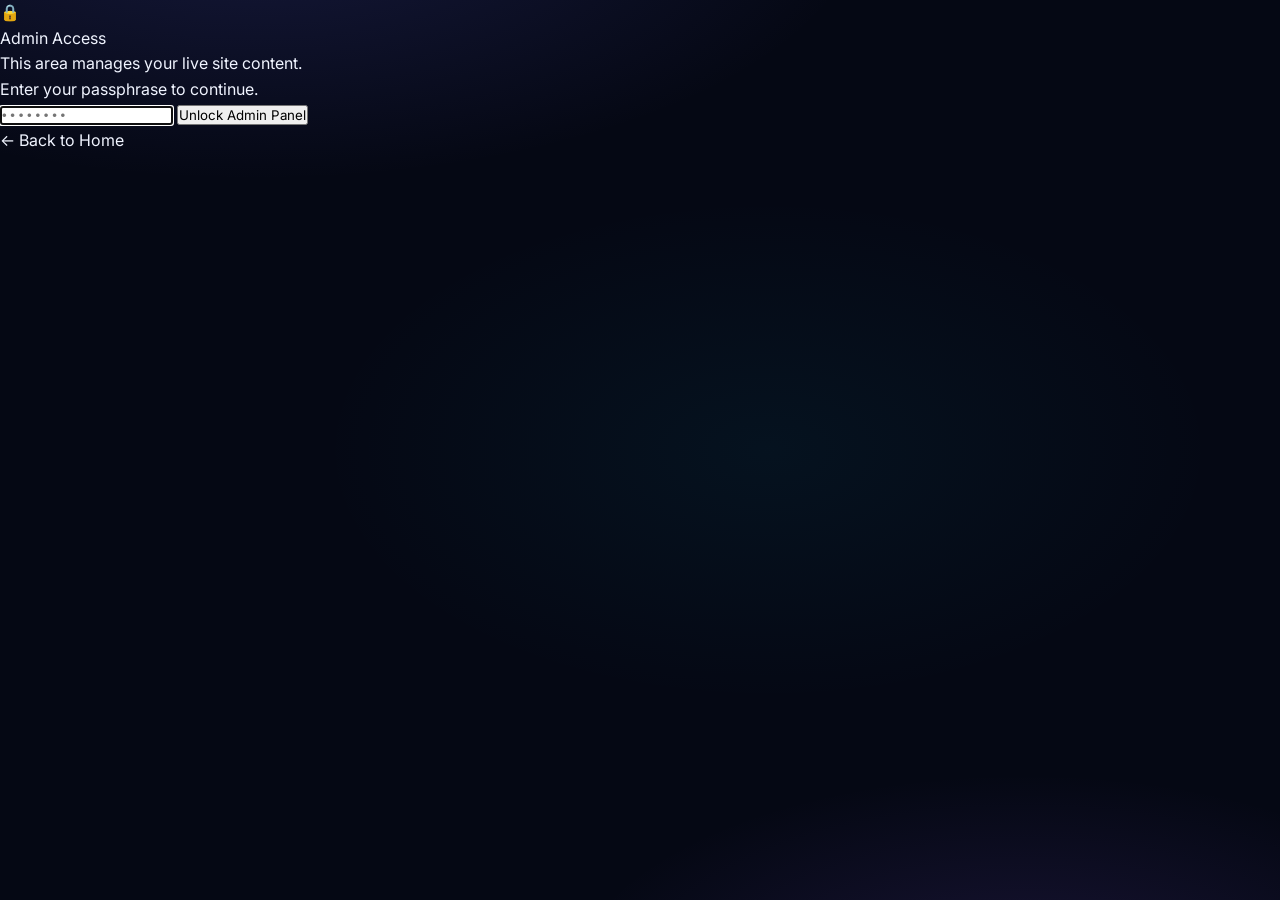
==== commit 3d0da42a: "fix(security): remove hardcoded passphrase from admin.html, use admin-auth.js SHA-256 hash verificat" ====
--- a/admin.html
+++ b/admin.html
@@ -116,7 +116,7 @@
 </head>
 <body>
 
-<!-- ═══════════ ACCESS GATE ═══════════ -->
+<!-- ACCESS GATE -->
 <div class="gate-overlay" id="gate-overlay">
   <div class="gate-card">
     <div class="gate-icon">🔒</div>
@@ -166,15 +166,12 @@
   <!-- MAIN -->
   <div class="admin-main">
 
-    <!-- ══════ DASHBOARD ══════ -->
+    <!-- DASHBOARD -->
     <div class="admin-panel active" id="panel-dashboard">
       <div class="panel-title">Dashboard</div>
       <div class="panel-sub">Overview of your cloud portfolio site.</div>
-
       <div class="stats-grid" id="dash-stats"></div>
-
       <div class="alert-box alert-info">💡 <span>Use the <strong>Admin Panel</strong> to add new cards, update content, and manage your site — no code required. All changes save instantly to your browser and persist across sessions.</span></div>
-
       <div class="form-section">
         <div class="form-section-title">📋 Quick Reference — How to Add a New Resource</div>
         <ol style="font-size:0.72rem;color:var(--muted);line-height:2;padding-left:20px;">
@@ -185,23 +182,20 @@
           <li>The card appears instantly on your home page</li>
         </ol>
       </div>
-
       <div class="form-section">
         <div class="form-section-title">🃏 Current Cards</div>
         <div id="dash-cards-list"></div>
       </div>
     </div>
 
-    <!-- ══════ MANAGE CARDS ══════ -->
+    <!-- MANAGE CARDS -->
     <div class="admin-panel" id="panel-cards">
       <div class="panel-title">Manage Cards</div>
       <div class="panel-sub">Edit, reorder, delete, or toggle visibility of resource cards. Changes apply immediately to the home page.</div>
-
       <div class="actions-row">
         <button class="btn-primary" onclick="showPanel('add-card')">➕ Add New Card</button>
         <button class="btn-ghost" onclick="renderCardsTable()">🔄 Refresh</button>
       </div>
-
       <div class="form-section" style="padding:0;overflow:hidden;">
         <table class="cards-table" id="cards-table">
           <thead>
@@ -215,13 +209,11 @@
       </div>
     </div>
 
-    <!-- ══════ ADD CARD ══════ -->
+    <!-- ADD CARD -->
     <div class="admin-panel" id="panel-add-card">
       <div class="panel-title" id="add-card-title">➕ Add New Card</div>
       <div class="panel-sub" id="add-card-sub">Fill in the details below to add a new resource card to your home page.</div>
-
       <input type="hidden" id="edit-card-id">
-
       <div class="form-section">
         <div class="form-section-title">🖼️ Basic Information</div>
         <div class="form-grid">
@@ -243,7 +235,6 @@
           </div>
         </div>
       </div>
-
       <div class="form-section">
         <div class="form-section-title">🎨 Appearance & Behavior</div>
         <div class="form-grid">
@@ -296,7 +287,6 @@
           </div>
         </div>
       </div>
-
       <!-- LIVE PREVIEW -->
       <div class="preview-wrap">
         <div class="preview-label">Live Preview</div>
@@ -312,7 +302,6 @@
           </div>
         </div>
       </div>
-
       <div class="actions-row">
         <button class="btn-primary" onclick="saveCard()">💾 Save Card</button>
         <button class="btn-ghost"   onclick="clearCardForm()">✕ Clear Form</button>
@@ -320,11 +309,10 @@
       </div>
     </div>
 
-    <!-- ══════ PROFILE ══════ -->
+    <!-- PROFILE -->
     <div class="admin-panel" id="panel-profile">
       <div class="panel-title">Profile & Info</div>
       <div class="panel-sub">Update your name, title, role, and contact information. Changes reflect immediately on the home page.</div>
-
       <div class="form-section">
         <div class="form-section-title">👤 Personal Information</div>
         <div class="form-grid">
@@ -350,23 +338,20 @@
           </div>
         </div>
       </div>
-
       <div class="form-section">
         <div class="form-section-title">🏢 Active Client Engagements</div>
         <div id="clients-editor"></div>
         <button class="btn-ghost" style="margin-top:10px;font-size:0.68rem;" onclick="addClientRow()">➕ Add Client</button>
       </div>
-
       <div class="actions-row">
         <button class="btn-primary" onclick="saveProfile()">💾 Save Profile</button>
       </div>
     </div>
 
-    <!-- ══════ STATS ══════ -->
+    <!-- STATS -->
     <div class="admin-panel" id="panel-stats">
       <div class="panel-title">Stats & Hero Chips</div>
       <div class="panel-sub">Edit the statistics and chips displayed in the hero section of your home page.</div>
-
       <div class="form-section">
         <div class="form-section-title">📊 Hero Statistics (4 items)</div>
         <div id="stats-editor"></div>
@@ -381,7 +366,7 @@
       </div>
     </div>
 
-    <!-- ══════ NAV ══════ -->
+    <!-- NAV -->
     <div class="admin-panel" id="panel-nav">
       <div class="panel-title">Navigation Links</div>
       <div class="panel-sub">The topbar navigation is automatically generated from your live cards. Add custom links below for additional pages or external resources.</div>
@@ -392,11 +377,10 @@
       </div>
     </div>
 
-    <!-- ══════ EXPORT ══════ -->
+    <!-- EXPORT -->
     <div class="admin-panel" id="panel-export">
       <div class="panel-title">Export / Import Config</div>
       <div class="panel-sub">Export your current site configuration as JSON to back it up or transfer to another device. Import a previously exported config to restore.</div>
-
       <div class="form-section">
         <div class="form-section-title">📤 Export Configuration</div>
         <p style="font-size:0.72rem;color:var(--muted);margin-bottom:14px;">Copy the JSON below and save it somewhere safe. This includes all your cards and profile settings.</p>
@@ -406,7 +390,6 @@
           <button class="btn-ghost" onclick="copyExport()">📄 Copy to Clipboard</button>
         </div>
       </div>
-
       <div class="form-section">
         <div class="form-section-title">📥 Import Configuration</div>
         <p style="font-size:0.72rem;color:var(--muted);margin-bottom:14px;">Paste a previously exported config JSON here and click Import.</p>
@@ -417,7 +400,7 @@
       </div>
     </div>
 
-    <!-- ══════ RESET ══════ -->
+    <!-- RESET -->
     <div class="admin-panel" id="panel-reset">
       <div class="panel-title">Reset to Default</div>
       <div class="panel-sub">Clear all admin customizations and restore the default configuration from site-config.js.</div>
@@ -444,10 +427,8 @@
 </div><!-- /admin-content -->
 
 <script src="site-config.js"></script>
+<script src="admin-auth.js"></script>
 <script>
-  /* ──────────────────────────────────
-     HELPERS
-  ────────────────────────────────── */
   const C = window.SITE_CONFIG;
 
   function save(key, val) {
@@ -463,7 +444,6 @@
     document.getElementById('panel-'+id).classList.add('active');
     const items = document.querySelectorAll('.asb-item');
     items.forEach(i=>{ if(i.textContent.toLowerCase().includes(id.replace('-',' '))) i.classList.add('active'); });
-    // Special cases
     if (id==='add-card') { clearCardForm(); renderPreview(); }
     if (id==='cards')    renderCardsTable();
     if (id==='dashboard')renderDashboard();
@@ -478,9 +458,6 @@
     setTimeout(()=>ind.classList.remove('show'), 1800);
   }
 
-  /* ──────────────────────────────────
-     DASHBOARD
-  ────────────────────────────────── */
   function renderDashboard() {
     const live = C.cards.filter(c=>c.status==='live').length;
     const soon = C.cards.filter(c=>c.status==='soon').length;
@@ -505,9 +482,6 @@
       </table>`;
   }
 
-  /* ──────────────────────────────────
-     CARDS TABLE
-  ────────────────────────────────── */
   const COLOR_HEX = { purple:'#c084fc', gold:'#f59e0b', green:'#34d399', blue:'#60a5fa', red:'#f87171', orange:'#fb923c', teal:'#2dd4bf' };
 
   function renderCardsTable() {
@@ -579,9 +553,6 @@
     renderPreview();
   }
 
-  /* ──────────────────────────────────
-     ADD / SAVE CARD
-  ────────────────────────────────── */
   function saveCard() {
     const title = document.getElementById('f-title').value.trim();
     if (!title) { alert('Please enter a card title.'); return; }
@@ -591,7 +562,6 @@
     const tagsRaw = document.getElementById('f-tags').value;
     const tags = tagsRaw.split(',').map(t=>t.trim()).filter(Boolean).slice(0,5);
     const isNew = document.getElementById('tog-new').classList.contains('on');
-
     const card = {
       id, title,
       desc:   document.getElementById('f-desc').value.trim(),
@@ -600,12 +570,10 @@
       status: document.getElementById('f-status').value,
       url,
       type:   document.getElementById('f-type').value.trim() || 'Resource',
-      tags,
-      isNew,
+      tags, isNew,
       topic:  document.getElementById('f-topic').value,
       order:  parseInt(document.getElementById('f-order').value) || 10
     };
-
     if (editId) {
       const idx = C.cards.findIndex(c=>c.id===editId);
       if (idx >= 0) C.cards[idx] = card;
@@ -632,9 +600,6 @@
     renderPreview();
   }
 
-  /* ──────────────────────────────────
-     LIVE PREVIEW
-  ────────────────────────────────── */
   function renderPreview() {
     const icon  = document.getElementById('f-icon')?.value  || '🏗️';
     const type  = document.getElementById('f-type')?.value  || 'Resource Type';
@@ -645,7 +610,6 @@
     const tagsStr= document.getElementById('f-tags')?.value || '';
     const tags  = tagsStr.split(',').map(t=>t.trim()).filter(Boolean).slice(0,5);
     const isNew = document.getElementById('tog-new')?.classList.contains('on');
-
     const preview = document.getElementById('card-preview');
     if (!preview) return;
     preview.className = `card cc-${color} card-live`;
@@ -660,7 +624,6 @@
     document.getElementById('prev-type').style.color   = COLOR_HEX[color]||'#c084fc';
   }
 
-  // Attach live preview listeners
   setTimeout(()=>{
     ['f-icon','f-type','f-title','f-desc','f-color','f-status','f-tags','f-order'].forEach(id=>{
       const el = document.getElementById(id);
@@ -670,16 +633,12 @@
     document.getElementById('tog-new')?.addEventListener('click', ()=>setTimeout(renderPreview,50));
   }, 100);
 
-  /* ──────────────────────────────────
-     PROFILE
-  ────────────────────────────────── */
   function renderProfileForm() {
     document.getElementById('p-name').value    = C.owner.name;
     document.getElementById('p-title').value   = C.owner.title;
     document.getElementById('p-role').value    = C.owner.role;
     document.getElementById('p-linkedin').value= C.owner.linkedin;
     document.getElementById('p-email').value   = C.owner.email;
-
     document.getElementById('clients-editor').innerHTML = C.owner.clients.map((cl,i)=>`
       <div style="display:grid;grid-template-columns:1fr 1fr 40px;gap:8px;margin-bottom:8px;" id="client-row-${i}">
         <input class="form-input" id="cl-name-${i}" value="${cl.name}" placeholder="Client name">
@@ -688,15 +647,8 @@
       </div>`).join('');
   }
 
-  function addClientRow() {
-    C.owner.clients.push({ name:'', sub:'' });
-    renderProfileForm();
-  }
-
-  function removeClientRow(i) {
-    C.owner.clients.splice(i,1);
-    renderProfileForm();
-  }
+  function addClientRow() { C.owner.clients.push({ name:'', sub:'' }); renderProfileForm(); }
+  function removeClientRow(i) { C.owner.clients.splice(i,1); renderProfileForm(); }
 
   function saveProfile() {
     C.owner.name     = document.getElementById('p-name').value.trim();
@@ -704,7 +656,6 @@
     C.owner.role     = document.getElementById('p-role').value.trim();
     C.owner.linkedin = document.getElementById('p-linkedin').value.trim();
     C.owner.email    = document.getElementById('p-email').value.trim();
-
     const rows = document.querySelectorAll('[id^="client-row-"]');
     C.owner.clients = [];
     rows.forEach((_, i) => {
@@ -717,16 +668,12 @@
     alert('✅ Profile saved!');
   }
 
-  /* ──────────────────────────────────
-     STATS & CHIPS
-  ────────────────────────────────── */
   function renderStatsForm() {
     document.getElementById('stats-editor').innerHTML = C.owner.stats.map((s,i)=>`
       <div style="display:grid;grid-template-columns:100px 1fr;gap:8px;margin-bottom:8px;">
         <input class="form-input" id="st-num-${i}" value="${s.num}"   placeholder="20+">
         <input class="form-input" id="st-lbl-${i}" value="${s.label}" placeholder="Years Experience">
       </div>`).join('');
-
     document.getElementById('chips-editor').innerHTML = C.owner.chips.map((c,i)=>`
       <div style="display:grid;grid-template-columns:1fr 120px 40px;gap:8px;margin-bottom:8px;" id="chip-row-${i}">
         <input class="form-input" id="ch-lbl-${i}"   value="${c.label}"   placeholder="🏅 AWS Certified">
@@ -737,15 +684,8 @@
       </div>`).join('');
   }
 
-  function addChipRow() {
-    C.owner.chips.push({ label:'New Chip', color:'default' });
-    renderStatsForm();
-  }
-
-  function removeChip(i) {
-    C.owner.chips.splice(i,1);
-    renderStatsForm();
-  }
+  function addChipRow() { C.owner.chips.push({ label:'New Chip', color:'default' }); renderStatsForm(); }
+  function removeChip(i) { C.owner.chips.splice(i,1); renderStatsForm(); }
 
   function saveStats() {
     C.owner.stats = C.owner.stats.map((s,i)=>({
@@ -764,9 +704,6 @@
     alert('✅ Stats & Chips saved!');
   }
 
-  /* ──────────────────────────────────
-     NAV PREVIEW
-  ────────────────────────────────── */
   function renderNavPreview() {
     const live = C.cards.filter(c=>c.status==='live');
     document.getElementById('nav-preview').innerHTML = [
@@ -777,9 +714,6 @@
     ].map(l=>`<div class="filter-btn">${l.label}</div>`).join('');
   }
 
-  /* ──────────────────────────────────
-     EXPORT / IMPORT
-  ────────────────────────────────── */
   function exportConfig() {
     const data = { cards: C.cards, owner: C.owner, exported: new Date().toISOString() };
     document.getElementById('export-box').value = JSON.stringify(data, null, 2);
@@ -798,9 +732,6 @@
     } catch(e) { alert('❌ Invalid JSON. Please check the format and try again.'); }
   }
 
-  /* ──────────────────────────────────
-     RESET
-  ────────────────────────────────── */
   function resetAll() {
     if (!confirm('Are you sure? This will erase all admin changes.')) return;
     localStorage.removeItem('md_site_cards');
@@ -811,43 +742,6 @@
 
   function closeModal() { document.getElementById('modal').classList.remove('open'); }
 
-  /* ──────────────────────────────────
-     ACCESS GATE
-     NOTE: This is a lightweight deterrent only — NOT real security.
-     GitHub Pages is static hosting; anyone can view source and bypass
-     client-side checks. Use this to keep casual visitors out, not to
-     protect truly sensitive data.
-  ────────────────────────────────── */
-  const ADMIN_PASSPHRASE = "cloud2026"; // ← CHANGE THIS to your own passphrase
-  const SESSION_KEY = "md_admin_unlocked";
-
-  function tryUnlock() {
-    const input = document.getElementById('gate-pass').value;
-    const err   = document.getElementById('gate-error');
-    if (input === ADMIN_PASSPHRASE) {
-      sessionStorage.setItem(SESSION_KEY, '1');
-      unlockUI();
-    } else {
-      err.textContent = '❌ Incorrect passphrase. Please try again.';
-      document.getElementById('gate-pass').value = '';
-      document.getElementById('gate-pass').focus();
-    }
-  }
-
-  function unlockUI() {
-    document.getElementById('gate-overlay').style.display = 'none';
-    document.getElementById('admin-content').style.display = 'block';
-    renderDashboard();
-  }
-
-  function lockAdmin() {
-    sessionStorage.removeItem(SESSION_KEY);
-    location.reload();
-  }
-
-  /* ──────────────────────────────────
-     INIT
-  ────────────────────────────────── */
   if (sessionStorage.getItem(SESSION_KEY) === '1') {
     unlockUI();
   } else {
@@ -855,4 +749,4 @@
   }
 </script>
 </body>
-</html>
+</html>
--- a/site.css
+++ b/site.css
@@ -1,290 +1,415 @@
 /* ─────────────────────────────────────────────
-   MOHAMMAD DASSEN SITE — SHARED STYLESHEET
+   MOHAMMED JABER SITE — MODERN STYLESHEET
    site.css — imported by all pages
 ───────────────────────────────────────────── */
 
+@import url('https://fonts.googleapis.com/css2?family=Inter:wght@300;400;500;600;700;800;900&display=swap');
+
 :root {
-  --bg:      #07090f;
-  --surface: #0e1219;
-  --surface2:#141820;
-  --border:  rgba(255,255,255,0.07);
-  --border2: rgba(255,255,255,0.12);
-  --text:    #e8edf5;
-  --muted:   #6b7a94;
-  --accent:  #c084fc;
-  --accent2: #818cf8;
-  --gold:    #f59e0b;
-  --green:   #34d399;
-  --red:     #f87171;
-  --blue:    #60a5fa;
-  --orange:  #fb923c;
-  --teal:    #2dd4bf;
-}
-
-/* Reset */
+     --bg:       #050814;
+     --surface:  rgba(255,255,255,0.03);
+     --surface2: rgba(255,255,255,0.06);
+     --border:   rgba(255,255,255,0.08);
+     --border2:  rgba(255,255,255,0.15);
+     --text:     #f0f4ff;
+     --muted:    #6b7a9e;
+     --accent:   #6366f1;
+     --accent2:  #8b5cf6;
+     --accent3:  #06b6d4;
+     --gold:     #f59e0b;
+     --green:    #10b981;
+     --red:      #ef4444;
+     --blue:     #3b82f6;
+     --orange:   #f97316;
+     --teal:     #14b8a6;
+     --grad:     linear-gradient(135deg, #6366f1, #8b5cf6, #06b6d4);
+     --grad2:    linear-gradient(135deg, #6366f1 0%, #8b5cf6 50%, #ec4899 100%);
+     --glow:     0 0 40px rgba(99,102,241,0.25);
+     --shadow:   0 8px 32px rgba(0,0,0,0.4);
+     --radius:   14px;
+     --radius-sm:8px;
+}
+
+/* ── RESET ── */
 *, *::before, *::after { box-sizing: border-box; margin: 0; padding: 0; }
-body   { background: var(--bg); color: var(--text); font-family: 'Segoe UI', system-ui, -apple-system, sans-serif; min-height: 100vh; }
-a      { color: inherit; text-decoration: none; }
-button { font-family: inherit; }
-
-/* ── SITE TOPBAR ── */
+html { scroll-behavior: smooth; }
+body {
+     background: var(--bg);
+     color: var(--text);
+     font-family: 'Inter', 'Segoe UI', system-ui, sans-serif;
+     min-height: 100vh;
+     line-height: 1.6;
+     background-image:
+            radial-gradient(ellipse 80% 50% at 20% -10%, rgba(99,102,241,0.18) 0%, transparent 60%),
+            radial-gradient(ellipse 60% 40% at 80% 110%, rgba(139,92,246,0.15) 0%, transparent 60%),
+            radial-gradient(ellipse 50% 40% at 60% 50%, rgba(6,182,212,0.06) 0%, transparent 70%);
+     background-attachment: fixed;
+}
+a { color: inherit; text-decoration: none; }
+button { font-family: inherit; cursor: pointer; }
+
+/* ── TOPBAR ── */
 .site-topbar {
-  background: var(--surface);
-  border-bottom: 1px solid var(--border);
-  display: flex; align-items: center;
-  justify-content: space-between;
-  padding: 0 20px;
-  position: sticky; top: 0; z-index: 200;
+     background: rgba(5,8,20,0.7);
+     backdrop-filter: blur(20px);
+     -webkit-backdrop-filter: blur(20px);
+     border-bottom: 1px solid var(--border);
+     display: flex; align-items: center;
+     justify-content: space-between;
+     padding: 0 24px;
+     position: sticky; top: 0; z-index: 200;
+     transition: background 0.3s;
 }
 .topbar-brand {
-  font-size: 0.72rem; font-weight: 700; color: var(--accent);
-  display: flex; align-items: center; gap: 6px;
-  padding: 12px 0; white-space: nowrap;
+     font-size: 0.78rem; font-weight: 800; letter-spacing: 0.02em;
+     background: var(--grad); -webkit-background-clip: text; -webkit-text-fill-color: transparent;
+     background-clip: text;
+     display: flex; align-items: center; gap: 7px;
+     padding: 14px 0; white-space: nowrap;
 }
 .topbar-nav {
-  display: flex; overflow-x: auto; scrollbar-width: none;
-  gap: 0; flex: 1; justify-content: center;
+     display: flex; overflow-x: auto; scrollbar-width: none;
+     gap: 0; flex: 1; justify-content: center;
 }
 .topbar-nav::-webkit-scrollbar { display: none; }
 .topbar-nav a {
-  padding: 16px 14px; font-size: 0.68rem; font-weight: 600;
-  color: var(--muted); border-bottom: 2px solid transparent;
-  transition: all 0.2s; white-space: nowrap;
+     padding: 18px 16px; font-size: 0.7rem; font-weight: 600; letter-spacing: 0.03em;
+     color: var(--muted); border-bottom: 2px solid transparent;
+     transition: all 0.2s; white-space: nowrap; text-transform: uppercase;
 }
 .topbar-nav a:hover { color: var(--text); }
 .topbar-nav a.active { color: var(--accent); border-bottom-color: var(--accent); }
 .topbar-admin {
-  font-size: 0.62rem; padding: 5px 12px; border-radius: 6px;
-  background: rgba(192,132,252,0.08); border: 1px solid rgba(192,132,252,0.2);
-  color: var(--accent); font-weight: 700; cursor: pointer;
-  text-decoration: none; white-space: nowrap; display: flex; align-items: center; gap: 5px;
-  transition: all 0.2s;
-}
-.topbar-admin:hover { background: rgba(192,132,252,0.15); }
+     font-size: 0.65rem; padding: 6px 14px; border-radius: 20px;
+     background: linear-gradient(135deg, rgba(99,102,241,0.15), rgba(139,92,246,0.15));
+     border: 1px solid rgba(99,102,241,0.3);
+     color: var(--accent); font-weight: 700; letter-spacing: 0.03em;
+     text-decoration: none; white-space: nowrap; display: flex; align-items: center; gap: 5px;
+     transition: all 0.2s;
+}
+.topbar-admin:hover {
+     background: linear-gradient(135deg, rgba(99,102,241,0.3), rgba(139,92,246,0.3));
+     border-color: rgba(99,102,241,0.6);
+     box-shadow: 0 0 16px rgba(99,102,241,0.3);
+}
 
 /* ── HERO ── */
 .page-hero {
-  background: linear-gradient(135deg, #0a0812 0%, #0d1018 60%, #0a0e18 100%);
-  border-bottom: 1px solid var(--border);
-  padding: 60px 24px 50px;
-  text-align: center;
-  position: relative; overflow: hidden;
+     padding: 100px 24px 80px;
+     text-align: center;
+     position: relative;
+     overflow: hidden;
 }
 .page-hero::before {
-  content: ''; position: absolute; inset: 0;
-  background: radial-gradient(ellipse at 50% 0%, rgba(192,132,252,0.09) 0%, transparent 65%);
-  pointer-events: none;
+     content: '';
+     position: absolute; inset: 0;
+     background: radial-gradient(ellipse 70% 60% at 50% 0%, rgba(99,102,241,0.12) 0%, transparent 70%);
+     pointer-events: none;
 }
 .hero-eyebrow {
-  display: inline-block; font-size: 0.6rem; letter-spacing: 3px;
-  text-transform: uppercase; color: var(--accent); font-weight: 700;
-  background: rgba(192,132,252,0.08); border: 1px solid rgba(192,132,252,0.2);
-  padding: 4px 14px; border-radius: 20px; margin-bottom: 18px;
+     display: inline-flex; align-items: center; gap: 8px;
+     font-size: 0.7rem; font-weight: 700; letter-spacing: 0.12em; text-transform: uppercase;
+     color: var(--accent3);
+     background: rgba(6,182,212,0.08);
+     border: 1px solid rgba(6,182,212,0.2);
+     padding: 6px 16px; border-radius: 20px;
+     margin-bottom: 28px;
 }
 .hero-title {
-  font-family: Georgia, 'Times New Roman', serif;
-  font-size: 2.4rem; font-weight: 700; color: var(--text);
-  line-height: 1.15; margin-bottom: 10px;
-}
-.hero-title span { color: var(--accent); font-style: italic; }
-.hero-subtitle { font-size: 0.82rem; color: var(--muted); margin-bottom: 28px; letter-spacing: 0.3px; }
+     font-size: clamp(2.8rem, 7vw, 5.5rem);
+     font-weight: 900; letter-spacing: -0.03em;
+     line-height: 1.05;
+     margin-bottom: 20px;
+}
+.hero-title span {
+     background: var(--grad2);
+     -webkit-background-clip: text; -webkit-text-fill-color: transparent;
+     background-clip: text;
+}
+.hero-subtitle {
+     font-size: clamp(0.9rem, 2vw, 1.05rem);
+     color: var(--muted); max-width: 560px; margin: 0 auto 32px;
+     font-weight: 400; line-height: 1.7;
+}
 
 /* ── CHIPS ── */
-.chip-row { display: flex; justify-content: center; flex-wrap: wrap; gap: 8px; margin-bottom: 32px; }
+.chip-row {
+     display: flex; flex-wrap: wrap; gap: 8px;
+     justify-content: center; margin-bottom: 40px;
+}
 .chip {
-  font-size: 0.64rem; padding: 4px 13px; border-radius: 20px; font-weight: 600;
-  background: rgba(255,255,255,0.05); border: 1px solid var(--border); color: var(--muted);
-}
-.chip-gold   { background: rgba(245,158,11,0.08);  border-color: rgba(245,158,11,0.25);  color: var(--gold); }
-.chip-green  { background: rgba(52,211,153,0.08);  border-color: rgba(52,211,153,0.25);  color: var(--green); }
-.chip-blue   { background: rgba(96,165,250,0.08);  border-color: rgba(96,165,250,0.25);  color: var(--blue); }
-.chip-purple { background: rgba(192,132,252,0.08); border-color: rgba(192,132,252,0.25); color: var(--accent); }
-.chip-red    { background: rgba(248,113,113,0.08); border-color: rgba(248,113,113,0.25); color: var(--red); }
+     font-size: 0.67rem; padding: 5px 14px; border-radius: 20px;
+     font-weight: 600; letter-spacing: 0.04em; border: 1px solid;
+     transition: all 0.2s;
+}
+.chip:hover { transform: translateY(-1px); }
+.chip-gold   { color: var(--gold);   border-color: rgba(245,158,11,0.3);  background: rgba(245,158,11,0.08);  }
+.chip-green  { color: var(--green);  border-color: rgba(16,185,129,0.3);  background: rgba(16,185,129,0.08);  }
+.chip-blue   { color: var(--blue);   border-color: rgba(59,130,246,0.3);  background: rgba(59,130,246,0.08);  }
+.chip-purple { color: var(--accent2);border-color: rgba(139,92,246,0.3);  background: rgba(139,92,246,0.08);  }
+.chip-default{ color: var(--muted);  border-color: var(--border2);        background: var(--surface);         }
 
 /* ── STATS ── */
-.stats-row { display: flex; justify-content: center; gap: 48px; flex-wrap: wrap; }
-.stat-item  { text-align: center; }
-.stat-num   { font-family: Georgia, serif; font-size: 2rem; font-weight: 700; color: var(--accent); line-height: 1; }
-.stat-label { font-size: 0.6rem; color: var(--muted); text-transform: uppercase; letter-spacing: 1px; margin-top: 4px; }
-
-/* ── SECTION WRAPPER ── */
-.site-section { max-width: 1040px; margin: 0 auto; padding: 52px 24px; }
-.section-eye   { font-size: 0.58rem; color: var(--muted); text-transform: uppercase; letter-spacing: 3px; margin-bottom: 8px; }
-.section-head  { font-family: Georgia, serif; font-size: 1.45rem; color: var(--text); margin-bottom: 6px; }
-.section-sub   { font-size: 0.76rem; color: var(--muted); line-height: 1.65; max-width: 640px; margin-bottom: 32px; }
+.stats-row {
+     display: flex; flex-wrap: wrap; gap: 0;
+     justify-content: center; margin-bottom: 20px;
+}
+.stat-item {
+     padding: 16px 32px;
+     border-right: 1px solid var(--border);
+     text-align: center;
+}
+.stat-item:last-child { border-right: none; }
+.stat-num {
+     font-size: 1.9rem; font-weight: 900; letter-spacing: -0.04em;
+     background: var(--grad); -webkit-background-clip: text;
+     -webkit-text-fill-color: transparent; background-clip: text;
+     line-height: 1.1;
+}
+.stat-label {
+     font-size: 0.6rem; font-weight: 700; letter-spacing: 0.1em;
+     text-transform: uppercase; color: var(--muted); margin-top: 2px;
+}
+
+/* ── SECTION ── */
+.site-section {
+     max-width: 1100px;
+     margin: 0 auto;
+     padding: 60px 24px;
+}
+.section-eye {
+     font-size: 0.65rem; font-weight: 800; letter-spacing: 0.14em;
+     text-transform: uppercase; color: var(--accent);
+     margin-bottom: 10px;
+}
+.section-head {
+     font-size: clamp(1.6rem, 4vw, 2.2rem);
+     font-weight: 800; letter-spacing: -0.02em;
+     margin-bottom: 12px; line-height: 1.2;
+}
+.section-sub {
+     color: var(--muted); font-size: 0.88rem;
+     max-width: 680px; line-height: 1.75; margin-bottom: 40px;
+}
+
+/* ── DIVIDER ── */
+.site-divider {
+     border: none;
+     height: 1px;
+     background: linear-gradient(90deg, transparent, var(--border2), transparent);
+     margin: 0 24px;
+}
 
 /* ── CARDS GRID ── */
-.cards-grid { display: grid; grid-template-columns: repeat(auto-fill, minmax(295px, 1fr)); gap: 16px; }
-
+.cards-grid {
+     display: grid;
+     grid-template-columns: repeat(auto-fill, minmax(300px, 1fr));
+     gap: 20px;
+}
 .card {
-  background: var(--surface); border: 1px solid var(--border); border-radius: 16px;
-  padding: 22px; display: block; position: relative; overflow: hidden;
-  transition: all 0.25s;
+     background: var(--surface);
+     border: 1px solid var(--border);
+     border-radius: var(--radius);
+     padding: 26px 24px 22px;
+     transition: all 0.3s cubic-bezier(0.4,0,0.2,1);
+     position: relative; overflow: hidden;
+     backdrop-filter: blur(8px);
+     -webkit-backdrop-filter: blur(8px);
+     cursor: pointer;
 }
 .card::before {
-  content: ''; position: absolute; top: 0; left: 0; right: 0; height: 2px;
-  border-radius: 16px 16px 0 0; opacity: 0; transition: opacity 0.25s;
-}
-.card.card-live { cursor: pointer; }
-.card.card-live:hover { transform: translateY(-4px); border-color: rgba(255,255,255,0.14); box-shadow: 0 8px 32px rgba(0,0,0,0.3); }
-.card.card-live:hover::before { opacity: 1; }
-.card.card-soon { opacity: 0.55; }
-
-/* Color accents */
-.cc-purple::before { background: linear-gradient(90deg, var(--accent2), var(--accent)); }
-.cc-gold::before   { background: linear-gradient(90deg, #d97706, #fbbf24); }
-.cc-green::before  { background: linear-gradient(90deg, #059669, #34d399); }
-.cc-blue::before   { background: linear-gradient(90deg, #2563eb, #60a5fa); }
-.cc-red::before    { background: linear-gradient(90deg, #dc2626, #f87171); }
-.cc-orange::before { background: linear-gradient(90deg, #ea580c, #fb923c); }
-.cc-teal::before   { background: linear-gradient(90deg, #0d9488, #2dd4bf); }
-
-.cc-purple .card-link { color: var(--accent); }
-.cc-gold   .card-link { color: var(--gold); }
-.cc-green  .card-link { color: var(--green); }
-.cc-blue   .card-link { color: var(--blue); }
-.cc-red    .card-link { color: var(--red); }
-.cc-orange .card-link { color: var(--orange); }
-.cc-teal   .card-link { color: var(--teal); }
-
-.cc-purple .card-type { color: var(--accent); }
-.cc-gold   .card-type { color: var(--gold); }
-.cc-green  .card-type { color: var(--green); }
-.cc-blue   .card-type { color: var(--blue); }
-.cc-red    .card-type { color: var(--red); }
-.cc-orange .card-type { color: var(--orange); }
-.cc-teal   .card-type { color: var(--teal); }
-
-.card-new-badge {
-  position: absolute; top: 14px; right: 14px;
-  font-size: 0.54rem; font-weight: 800; letter-spacing: 1px; text-transform: uppercase;
-  padding: 3px 8px; border-radius: 6px; background: var(--green); color: #0a0e1a;
-}
-.card-icon { font-size: 1.8rem; margin-bottom: 12px; }
-.card-type { font-size: 0.57rem; text-transform: uppercase; letter-spacing: 2px; font-weight: 700; margin-bottom: 6px; }
-.card-title { font-size: 0.9rem; font-weight: 700; color: var(--text); margin-bottom: 6px; line-height: 1.3; }
-.card-desc  { font-size: 0.69rem; color: var(--muted); line-height: 1.65; margin-bottom: 14px; }
-.card-tags  { display: flex; flex-wrap: wrap; gap: 5px; margin-bottom: 14px; }
-.card-tag   { font-size: 0.57rem; padding: 2px 8px; border-radius: 5px; background: rgba(255,255,255,0.05); color: var(--muted); }
-.card-link  { font-size: 0.67rem; font-weight: 700; display: flex; align-items: center; gap: 5px; transition: gap 0.2s; }
-.card.card-live:hover .card-link { gap: 8px; }
-
-/* ── DIVIDER ── */
-.site-divider { border: none; border-top: 1px solid var(--border); }
+     content: '';
+     position: absolute; top: 0; left: 0; right: 0; height: 1px;
+     background: linear-gradient(90deg, transparent, rgba(255,255,255,0.1), transparent);
+     opacity: 0; transition: opacity 0.3s;
+}
+.card:hover {
+     transform: translateY(-4px);
+     border-color: var(--border2);
+     background: var(--surface2);
+     box-shadow: var(--shadow), var(--glow);
+}
+.card:hover::before { opacity: 1; }
+
+.card-color-bar {
+     position: absolute; top: 0; left: 0; right: 0; height: 2px;
+     border-radius: var(--radius) var(--radius) 0 0;
+}
+.card-color-purple { background: linear-gradient(90deg, #6366f1, #8b5cf6); }
+.card-color-gold   { background: linear-gradient(90deg, #f59e0b, #f97316); }
+.card-color-green  { background: linear-gradient(90deg, #10b981, #14b8a6); }
+.card-color-blue   { background: linear-gradient(90deg, #3b82f6, #06b6d4); }
+.card-color-red    { background: linear-gradient(90deg, #ef4444, #f97316); }
+.card-color-orange { background: linear-gradient(90deg, #f97316, #f59e0b); }
+.card-color-teal   { background: linear-gradient(90deg, #14b8a6, #06b6d4); }
+
+.card-icon { font-size: 1.8rem; margin-bottom: 12px; display: block; }
+.card-type {
+     font-size: 0.58rem; font-weight: 800; letter-spacing: 0.12em;
+     text-transform: uppercase; color: var(--muted); margin-bottom: 6px;
+}
+.card-title {
+     font-size: 0.95rem; font-weight: 700; line-height: 1.3;
+     margin-bottom: 10px; letter-spacing: -0.01em;
+}
+.card-desc {
+     font-size: 0.78rem; color: var(--muted); line-height: 1.65;
+     margin-bottom: 18px;
+}
+.card-tags { display: flex; flex-wrap: wrap; gap: 5px; margin-bottom: 16px; }
+.card-tag {
+     font-size: 0.58rem; font-weight: 700; letter-spacing: 0.06em;
+     padding: 3px 8px; border-radius: 4px;
+     background: var(--surface2); border: 1px solid var(--border);
+     color: var(--muted); text-transform: uppercase;
+}
+.card-footer {
+     display: flex; align-items: center; justify-content: space-between;
+     border-top: 1px solid var(--border); padding-top: 14px;
+}
+.card-badge {
+     font-size: 0.58rem; font-weight: 800; letter-spacing: 0.08em;
+     padding: 3px 10px; border-radius: 4px; text-transform: uppercase;
+}
+.card-badge-live {
+     background: rgba(16,185,129,0.12); border: 1px solid rgba(16,185,129,0.3);
+     color: var(--green);
+}
+.card-badge-soon {
+     background: rgba(107,114,158,0.1); border: 1px solid var(--border);
+     color: var(--muted);
+}
+.card-badge-new {
+     background: rgba(99,102,241,0.12); border: 1px solid rgba(99,102,241,0.3);
+     color: var(--accent);
+}
+.card-link {
+     font-size: 0.68rem; font-weight: 700; color: var(--accent);
+     display: flex; align-items: center; gap: 4px;
+     transition: gap 0.2s;
+}
+.card-link:hover { gap: 8px; }
+
+/* ── CLIENTS ── */
+.clients-section {
+     max-width: 1100px; margin: 0 auto; padding: 0 24px 60px;
+}
+.clients-label {
+     font-size: 0.62rem; font-weight: 800; letter-spacing: 0.14em;
+     text-transform: uppercase; color: var(--muted); margin-bottom: 16px;
+}
+.clients-grid {
+     display: flex; flex-wrap: wrap; gap: 10px;
+}
+.client-pill {
+     background: var(--surface);
+     border: 1px solid var(--border);
+     border-radius: var(--radius-sm);
+     padding: 10px 18px;
+     transition: all 0.2s;
+}
+.client-pill:hover {
+     border-color: var(--border2);
+     background: var(--surface2);
+     transform: translateY(-1px);
+}
+.client-name {
+     font-size: 0.75rem; font-weight: 700; margin-bottom: 2px;
+}
+.client-sub {
+     font-size: 0.62rem; color: var(--muted);
+}
 
 /* ── FOOTER ── */
 .site-footer {
-  border-top: 1px solid var(--border); text-align: center;
-  padding: 28px 24px; font-size: 0.65rem; color: var(--muted);
-}
-.site-footer span { color: var(--accent); }
-.site-footer a { color: var(--muted); }
-.site-footer a:hover { color: var(--accent); }
-
-/* ── ABOUT ── */
-.about-grid { display: grid; grid-template-columns: 1fr 1fr; gap: 18px; }
-.about-card { background: var(--surface); border: 1px solid var(--border); border-radius: 14px; padding: 20px; }
-.about-card h3 { font-size: 0.78rem; font-weight: 700; color: var(--text); margin-bottom: 10px; display: flex; align-items: center; gap: 8px; }
-.about-card p  { font-size: 0.72rem; color: var(--muted); line-height: 1.7; }
-.skill-list { list-style: none; }
-.skill-list li { display: flex; justify-content: space-between; align-items: center; padding: 7px 0; border-bottom: 1px solid var(--border); font-size: 0.71rem; }
-.skill-list li:last-child { border-bottom: none; }
-.skill-name { color: var(--text); }
-.skill-bar-wrap { width: 80px; height: 4px; background: rgba(255,255,255,0.06); border-radius: 4px; overflow: hidden; }
-.skill-bar { height: 100%; border-radius: 4px; background: linear-gradient(90deg, var(--accent2), var(--accent)); }
-
-/* ── CLIENT CHIPS ── */
-.clients-row { display: flex; gap: 12px; flex-wrap: wrap; margin-bottom: 28px; }
-.client-chip { background: var(--surface); border: 1px solid var(--border2); border-radius: 10px; padding: 10px 16px; font-size: 0.7rem; color: var(--text); }
-.client-chip span { color: var(--muted); font-size: 0.61rem; display: block; margin-top: 2px; }
-
-/* ── TIMELINE ── */
-.tl-wrap { position: relative; padding-left: 10px; }
-.tl-wrap::before {
-  content: ''; position: absolute; left: 23px; top: 10px; bottom: 10px;
-  width: 2px; background: linear-gradient(to bottom,#f59e0b,#3b82f6,#8b5cf6,#10b981,#ef4444);
-  border-radius: 2px;
-}
-.tl-item { display: flex; align-items: flex-start; margin-bottom: 16px; gap: 14px; }
-.tl-dot  { width: 36px; height: 36px; border-radius: 50%; display: flex; align-items: center; justify-content: center; font-size: 0.9rem; flex-shrink: 0; z-index: 1; border: 2px solid rgba(255,255,255,0.1); }
-.tl-body { background: rgba(255,255,255,0.03); border: 1px solid var(--border); border-radius: 10px; padding: 11px 14px; flex: 1; }
-.tl-phase { font-size: 0.57rem; color: var(--muted); text-transform: uppercase; letter-spacing: 1.5px; margin-bottom: 2px; }
-.tl-title { font-size: 0.77rem; font-weight: 700; color: var(--text); margin-bottom: 2px; }
-.tl-cert  { font-size: 0.64rem; color: var(--accent); }
-
-/* ── CONTACT BUTTONS ── */
-.contact-row { display: flex; gap: 10px; flex-wrap: wrap; }
+     border-top: 1px solid var(--border);
+     padding: 32px 24px;
+     text-align: center;
+     color: var(--muted);
+     font-size: 0.7rem; line-height: 1.8;
+     background: rgba(0,0,0,0.2);
+}
+.footer-links { display: flex; gap: 20px; justify-content: center; margin-top: 10px; }
+.footer-links a { color: var(--muted); transition: color 0.2s; font-size: 0.68rem; font-weight: 600; }
+.footer-links a:hover { color: var(--accent); }
+
+/* ── BACK-TO-HOME ── */
+.back-home {
+     display: inline-flex; align-items: center; gap: 6px;
+     font-size: 0.68rem; font-weight: 700; letter-spacing: 0.04em;
+     color: var(--muted); padding: 7px 14px; border-radius: 20px;
+     background: var(--surface); border: 1px solid var(--border);
+     transition: all 0.2s; margin: 16px 0 0 16px;
+}
+.back-home:hover { color: var(--accent); border-color: rgba(99,102,241,0.4); }
+
+/* ── PAGE HERO (sub-pages) ── */
+.page-hero-inner {
+     padding: 60px 24px 40px;
+     max-width: 900px;
+     margin: 0 auto;
+}
+.page-hero-inner .hero-eyebrow { margin-bottom: 16px; }
+.page-hero-inner h1 {
+     font-size: clamp(1.8rem, 5vw, 3rem);
+     font-weight: 900; letter-spacing: -0.03em;
+     line-height: 1.1; margin-bottom: 14px;
+}
+.page-hero-inner p {
+     color: var(--muted); font-size: 0.9rem; line-height: 1.75;
+     max-width: 620px;
+}
+
+/* ── BUTTONS ── */
+.btn {
+     display: inline-flex; align-items: center; gap: 7px;
+     font-size: 0.72rem; font-weight: 700; letter-spacing: 0.04em;
+     padding: 9px 20px; border-radius: 8px;
+     border: none; cursor: pointer; transition: all 0.2s;
+}
 .btn-primary {
-  padding: 10px 20px; border-radius: 10px; font-size: 0.72rem; font-weight: 700;
-  background: linear-gradient(135deg, var(--accent2), var(--accent)); color: #0a0e1a;
-  border: none; cursor: pointer; display: flex; align-items: center; gap: 7px;
-  transition: all 0.2s; text-decoration: none;
-}
-.btn-ghost {
-  padding: 10px 20px; border-radius: 10px; font-size: 0.72rem; font-weight: 700;
-  background: rgba(255,255,255,0.05); border: 1px solid var(--border); color: var(--text);
-  cursor: pointer; display: flex; align-items: center; gap: 7px;
-  transition: all 0.2s; text-decoration: none;
-}
-.btn-primary:hover, .btn-ghost:hover { transform: translateY(-2px); opacity: 0.9; }
-
-/* ── TOPIC GROUP HEADERS ── */
-.topic-group { margin-bottom: 36px; }
-.topic-label {
-  font-size: 0.6rem; color: var(--muted); text-transform: uppercase;
-  letter-spacing: 2.5px; margin-bottom: 14px; display: flex; align-items: center; gap: 10px;
-}
-.topic-label::after { content: ''; flex: 1; height: 1px; background: var(--border); }
-
-/* ── BACK TO HOME BAR (for tool pages) ── */
-.back-home-bar {
-  background: var(--surface); border-bottom: 1px solid var(--border);
-  padding: 0 20px; position: sticky; top: 0; z-index: 200;
-  display: flex; align-items: center; height: 48px;
-}
-.back-home-link {
-  display: flex; align-items: center; gap: 7px;
-  font-size: 0.72rem; font-weight: 600; color: var(--muted);
-  transition: color 0.2s; padding: 8px 0;
-}
-.back-home-link:hover { color: var(--accent); }
-.back-home-link .arrow { font-size: 0.9rem; transition: transform 0.2s; }
-.back-home-link:hover .arrow { transform: translateX(-3px); }
-.back-home-sitename { margin-left: auto; font-size: 0.65rem; color: var(--muted); opacity: 0.6; }
-
-/* ── ADMIN GATE ── */
-.gate-overlay {
-  position: fixed; inset: 0; background: var(--bg); z-index: 1000;
-  display: flex; align-items: center; justify-content: center; padding: 24px;
-}
-.gate-card {
-  background: var(--surface); border: 1px solid var(--border2); border-radius: 18px;
-  padding: 36px 32px; max-width: 380px; width: 100%; text-align: center;
-}
-.gate-icon { font-size: 2rem; margin-bottom: 14px; }
-.gate-title { font-family: Georgia, serif; font-size: 1.2rem; color: var(--text); margin-bottom: 8px; }
-.gate-sub { font-size: 0.72rem; color: var(--muted); margin-bottom: 22px; line-height: 1.6; }
-.gate-input {
-  width: 100%; background: var(--surface2); border: 1px solid var(--border2);
-  border-radius: 10px; padding: 12px 14px; color: var(--text); font-size: 0.85rem;
-  text-align: center; letter-spacing: 2px; margin-bottom: 14px; outline: none;
-  transition: border 0.2s; font-family: inherit;
-}
-.gate-input:focus { border-color: var(--accent); }
-.gate-btn {
-  width: 100%; padding: 11px; border-radius: 10px; font-size: 0.76rem; font-weight: 700;
-  background: linear-gradient(135deg, var(--accent2), var(--accent)); color: #0a0e1a;
-  border: none; cursor: pointer; transition: opacity 0.2s;
-}
-.gate-btn:hover { opacity: 0.9; }
-.gate-error { font-size: 0.68rem; color: var(--red); margin-top: 10px; min-height: 16px; }
-.gate-back { display: block; margin-top: 18px; font-size: 0.68rem; color: var(--muted); }
-.gate-back:hover { color: var(--accent); }
+     background: var(--grad);
+     color: #fff;
+     box-shadow: 0 4px 14px rgba(99,102,241,0.35);
+}
+.btn-primary:hover {
+     box-shadow: 0 6px 20px rgba(99,102,241,0.5);
+     transform: translateY(-1px);
+}
+.btn-secondary {
+     background: var(--surface2);
+     border: 1px solid var(--border2);
+     color: var(--text);
+}
+.btn-secondary:hover { background: var(--surface); border-color: var(--accent); color: var(--accent); }
+
+/* ── SCROLLBAR ── */
+::-webkit-scrollbar { width: 6px; height: 6px; }
+::-webkit-scrollbar-track { background: transparent; }
+::-webkit-scrollbar-thumb { background: rgba(99,102,241,0.3); border-radius: 3px; }
+::-webkit-scrollbar-thumb:hover { background: rgba(99,102,241,0.6); }
+
+/* ── ANIMATIONS ── */
+@keyframes fadeUp {
+     from { opacity: 0; transform: translateY(20px); }
+     to   { opacity: 1; transform: translateY(0); }
+}
+@keyframes gradientShift {
+     0%, 100% { background-position: 0% 50%; }
+     50%       { background-position: 100% 50%; }
+}
+.fade-up { animation: fadeUp 0.5s ease forwards; }
+.page-hero .hero-eyebrow { animation: fadeUp 0.4s 0.1s ease both; }
+.page-hero .hero-title   { animation: fadeUp 0.5s 0.2s ease both; }
+.page-hero .hero-subtitle{ animation: fadeUp 0.5s 0.3s ease both; }
+.page-hero .chip-row     { animation: fadeUp 0.5s 0.4s ease both; }
+.page-hero .stats-row    { animation: fadeUp 0.5s 0.5s ease both; }
 
 /* ── RESPONSIVE ── */
-@media (max-width: 700px) {
-  .hero-title { font-size: 1.7rem; }
-  .about-grid { grid-template-columns: 1fr; }
-  .stats-row  { gap: 24px; }
-  .topbar-brand { display: none; }
-}
+@media (max-width: 640px) {
+     .topbar-nav a { padding: 14px 10px; font-size: 0.62rem; }
+     .page-hero { padding: 70px 16px 50px; }
+     .cards-grid { grid-template-columns: 1fr; }
+     .stat-item { padding: 12px 20px; }
+     .site-section { padding: 40px 16px; }
+}
